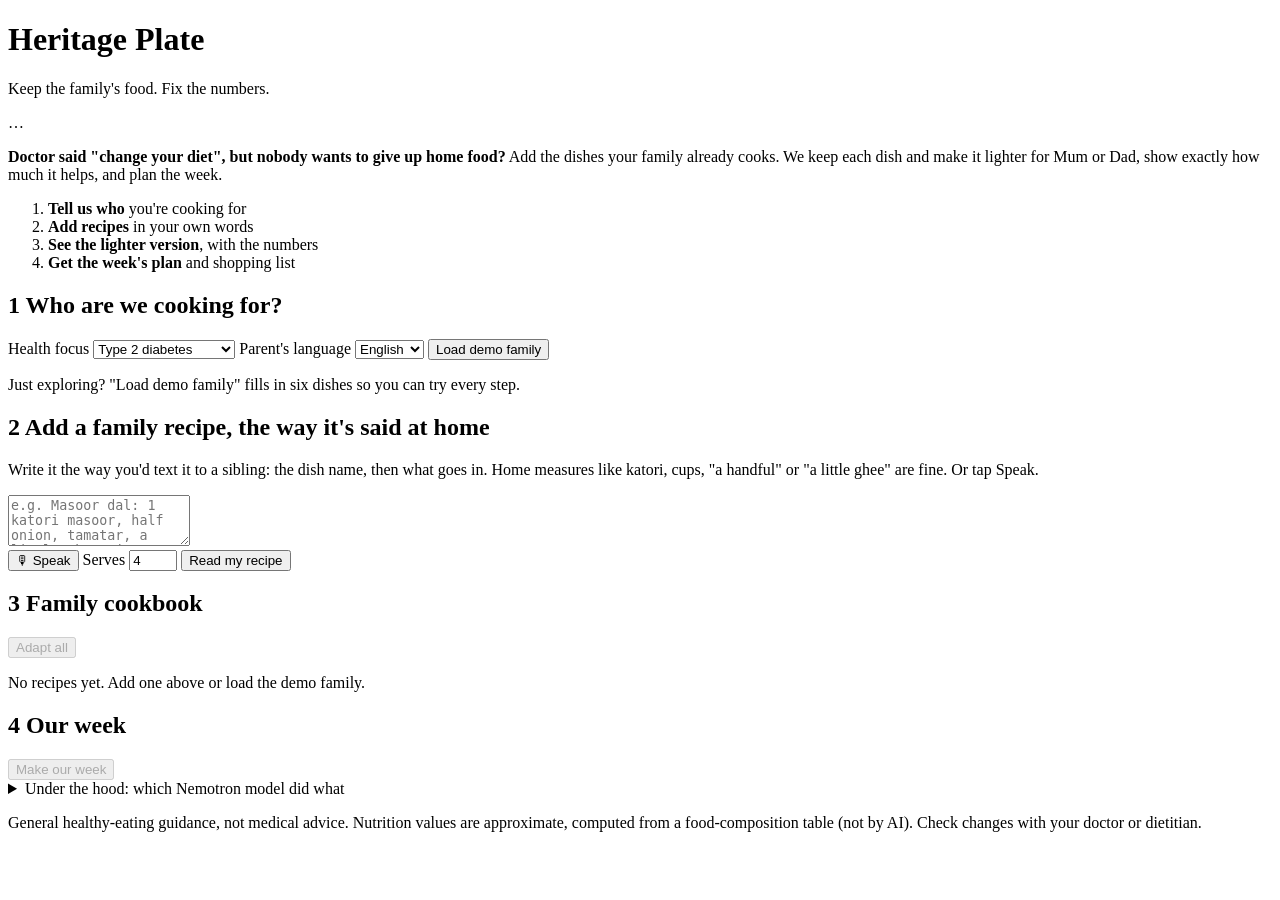
==== heritage-plate/static/index.html @ cf6f2b88 "Add Heritage Plate prototype and record final idea decision FastAPI + plain JS app: Nemotron Nano re" ====
<!doctype html>
<html lang="en">
<head>
  <meta charset="utf-8">
  <meta name="viewport" content="width=device-width, initial-scale=1">
  <title>Heritage Plate</title>
  <link rel="stylesheet" href="/static/styles.css">
</head>
<body>
  <header class="top">
    <div class="wrap top-inner">
      <div>
        <h1>Heritage Plate</h1>
        <p class="tagline">Keep the family's food. Fix the numbers.</p>
      </div>
      <span id="mode" class="badge">…</span>
    </div>
  </header>

  <main class="wrap">
    <section class="intro" aria-label="How it works">
      <p><b>Doctor said "change your diet", but nobody wants to give up home food?</b>
        Add the dishes your family already cooks. We keep each dish and make it lighter for Mum or Dad,
        show exactly how much it helps, and plan the week.</p>
      <ol class="how">
        <li><b>Tell us who</b> you're cooking for</li>
        <li><b>Add recipes</b> in your own words</li>
        <li><b>See the lighter version</b>, with the numbers</li>
        <li><b>Get the week's plan</b> and shopping list</li>
      </ol>
    </section>

    <section class="card" aria-labelledby="s1">
      <h2 id="s1"><span class="step">1</span> Who are we cooking for?</h2>
      <div class="row">
        <label>Health focus
          <select id="condition">
            <option value="diabetes">Type 2 diabetes</option>
            <option value="bp">High blood pressure</option>
            <option value="cholesterol">High cholesterol</option>
          </select>
        </label>
        <label>Parent's language
          <select id="language">
            <option>English</option><option>Punjabi</option><option>Hindi</option>
            <option>Gujarati</option><option>Urdu</option><option>Tamil</option><option>Bengali</option>
          </select>
        </label>
        <button id="loadDemo" class="ghost">Load demo family</button>
      </div>
      <p class="hint">Just exploring? "Load demo family" fills in six dishes so you can try every step.</p>
    </section>

    <section class="card" aria-labelledby="s2">
      <h2 id="s2"><span class="step">2</span> Add a family recipe, the way it's said at home</h2>
      <p class="hint">Write it the way you'd text it to a sibling: the dish name, then what goes in.
        Home measures like katori, cups, "a handful" or "a little ghee" are fine. Or tap Speak.</p>
      <textarea id="recipeText" rows="3" placeholder="e.g. Masoor dal: 1 katori masoor, half onion, tamatar, a little ghee, jeera"></textarea>
      <div class="row">
        <button id="mic" class="ghost" type="button" title="Speak the recipe">🎙 Speak</button>
        <label class="small">Serves <input id="servings" type="number" min="1" max="20" value="4"></label>
        <button id="parse">Read my recipe</button>
      </div>
      <p id="parseMsg" class="msg" role="status"></p>
    </section>

    <section aria-labelledby="s3">
      <div class="section-head">
        <h2 id="s3"><span class="step">3</span> Family cookbook</h2>
        <button id="adaptAll" class="ghost" disabled>Adapt all</button>
      </div>
      <p id="focusHint" class="hint"></p>
      <div id="cookbook" class="grid"><p class="empty">No recipes yet. Add one above or load the demo family.</p></div>
    </section>

    <section aria-labelledby="s4">
      <div class="section-head">
        <h2 id="s4"><span class="step">4</span> Our week</h2>
        <button id="plan" disabled>Make our week</button>
      </div>
      <div id="planOut"></div>
    </section>

    <details class="card trace">
      <summary>Under the hood: which Nemotron model did what</summary>
      <ol id="trace"></ol>
    </details>

    <p class="disclaimer">General healthy-eating guidance, not medical advice. Nutrition values are approximate,
      computed from a food-composition table (not by AI). Check changes with your doctor or dietitian.</p>
  </main>

  <script src="/static/app.js"></script>
</body>
</html>
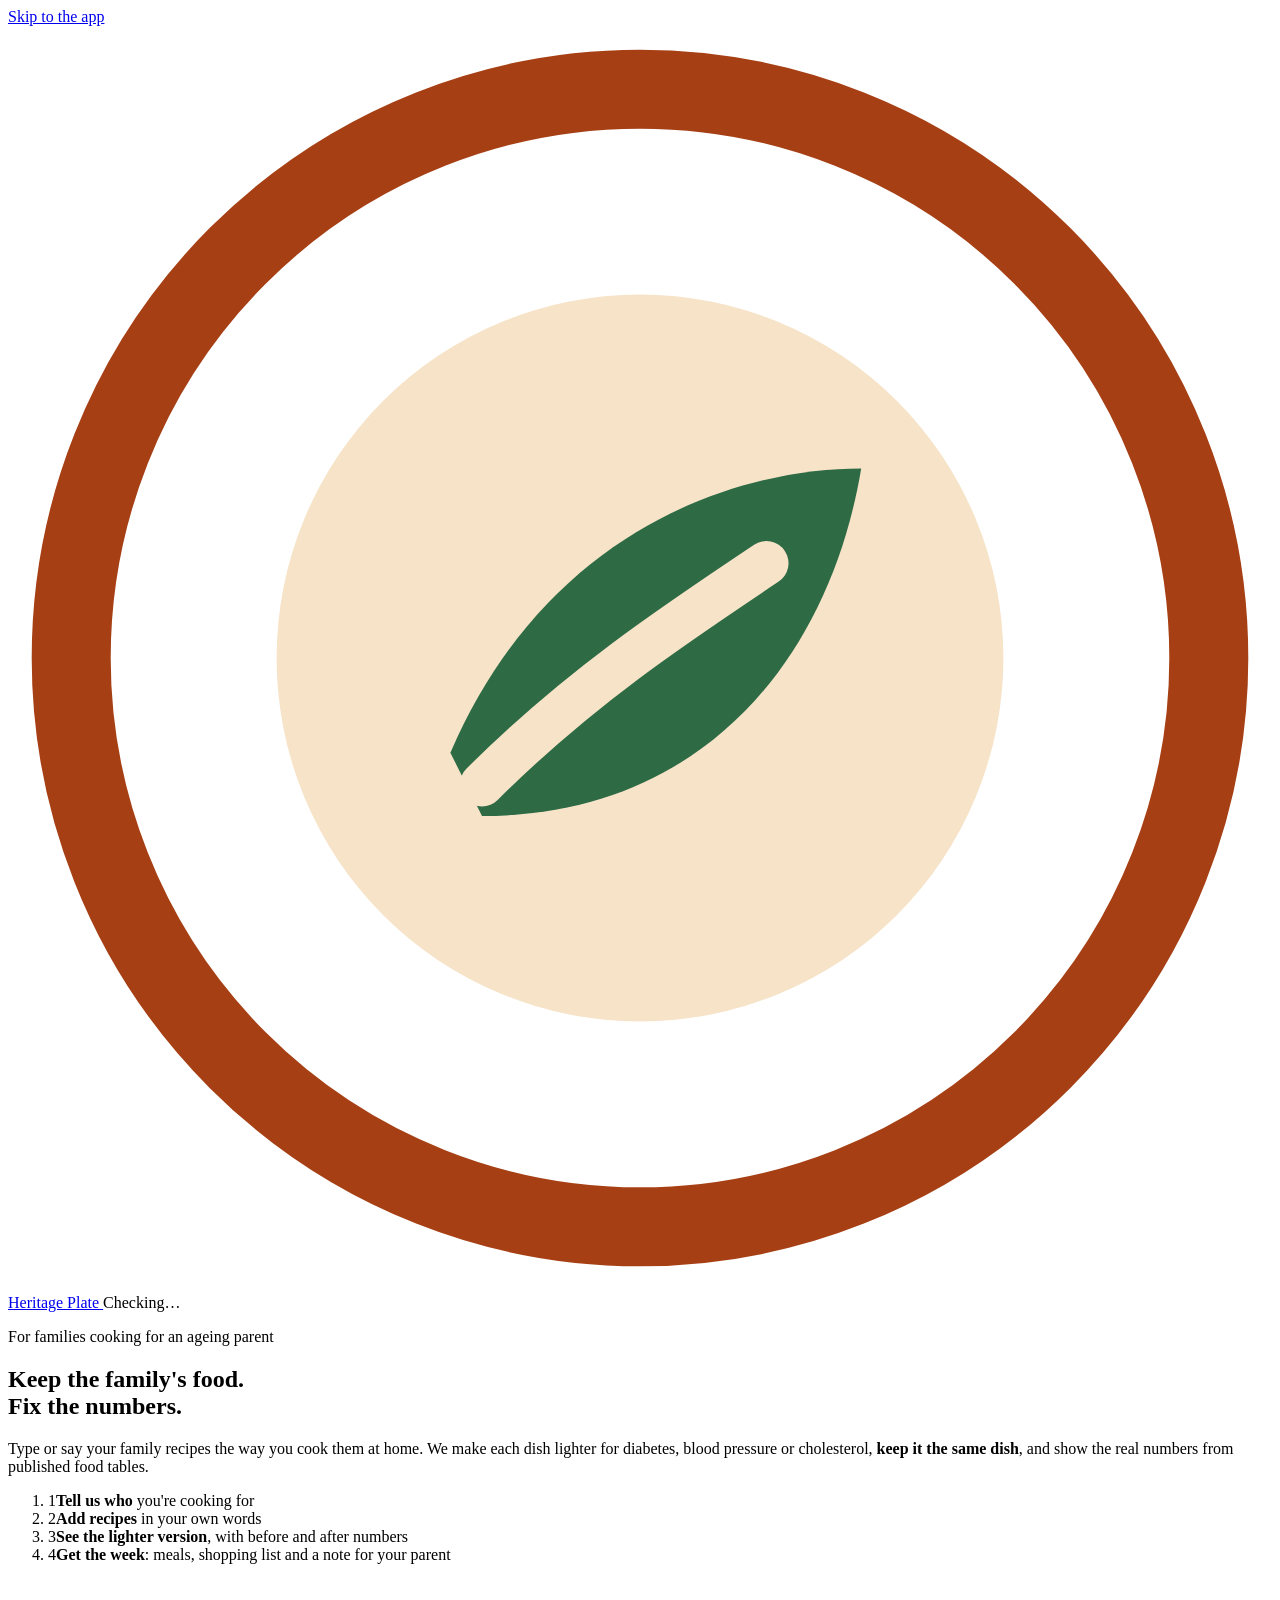
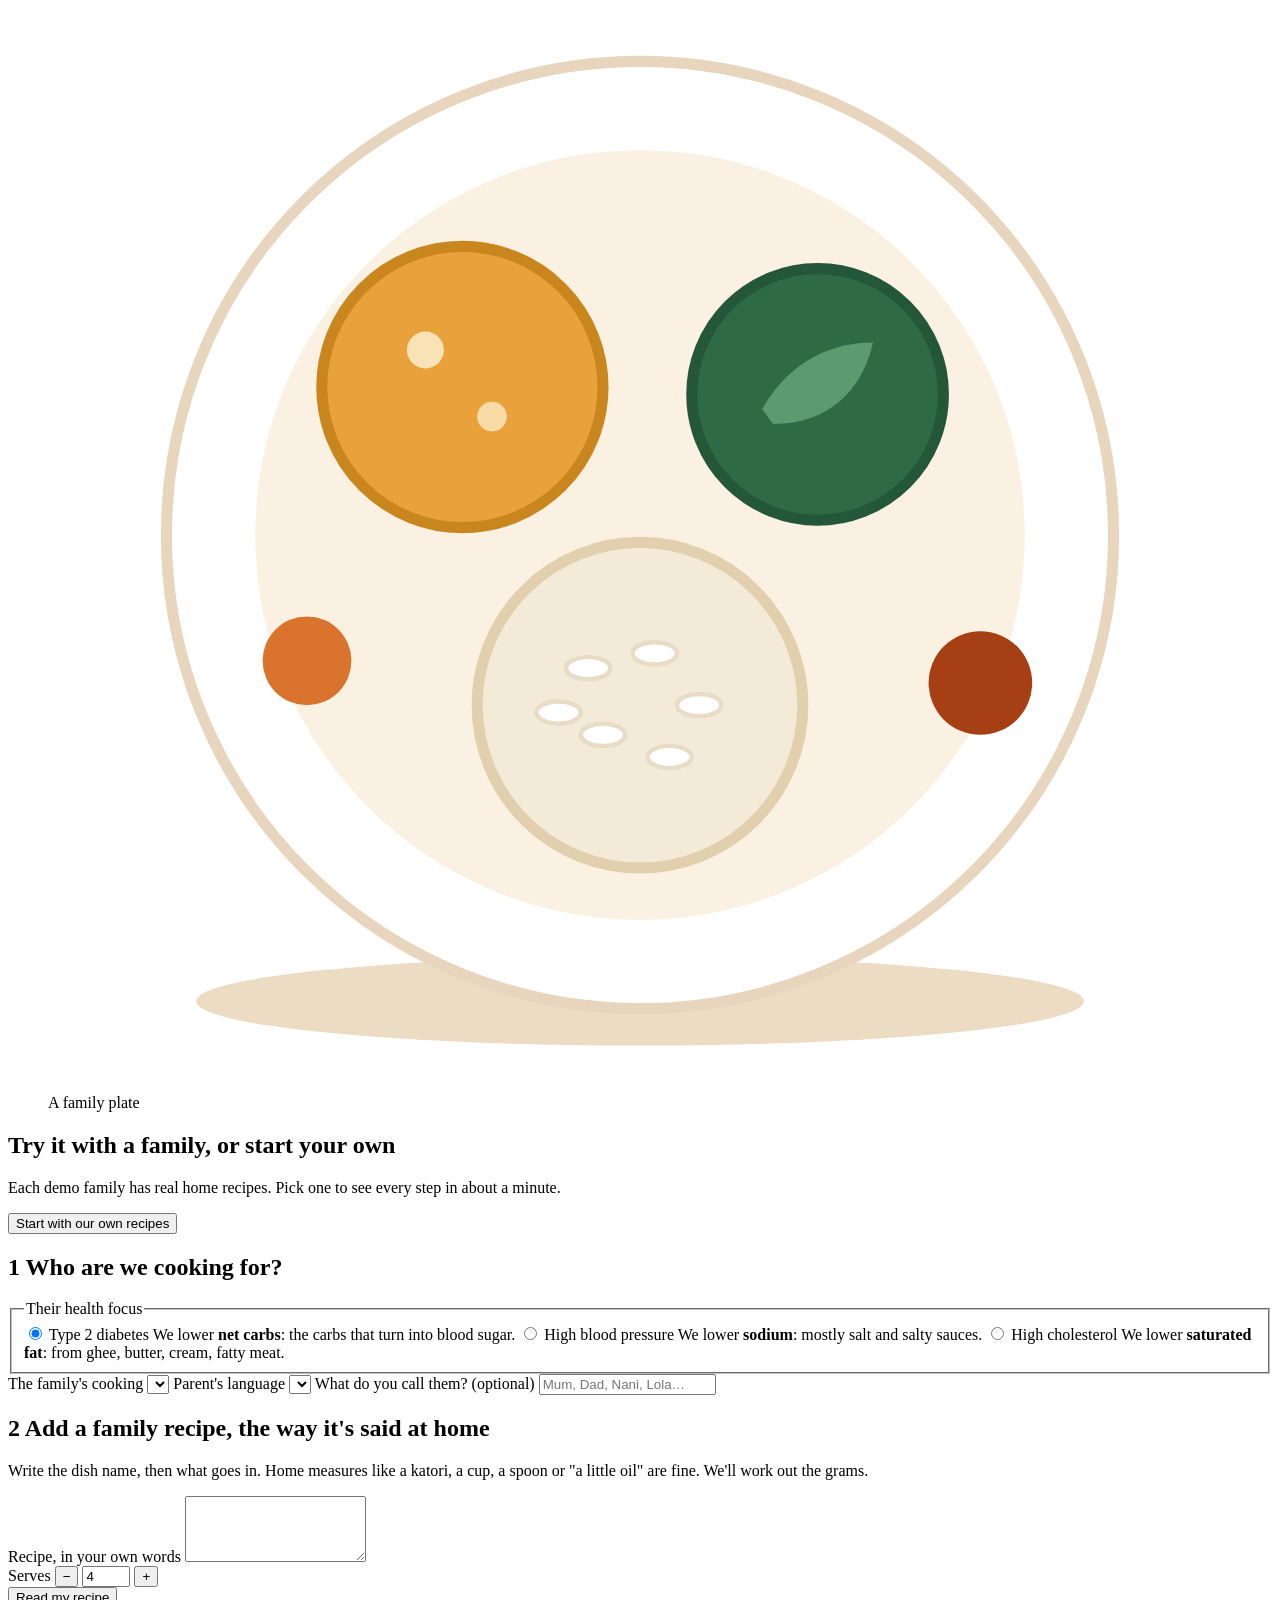
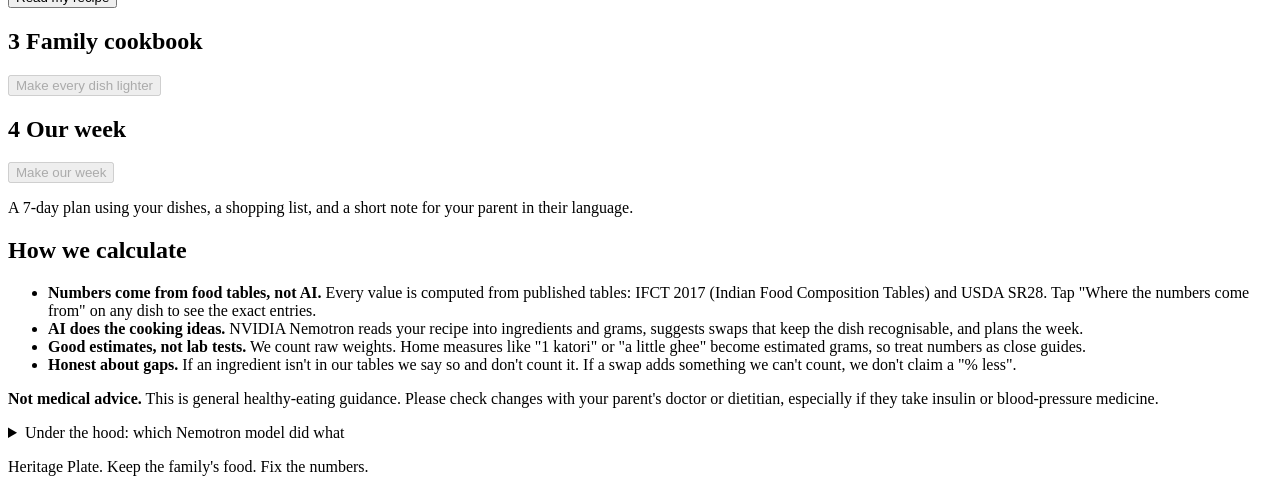
==== commit 815f918d: "Redesign Heritage Plate front end; fix besan matching; README - frontend-ux agent: warm redesign wit" ====
--- a/heritage-plate/static/index.html
+++ b/heritage-plate/static/index.html
@@ -3,93 +3,210 @@
 <head>
   <meta charset="utf-8">
   <meta name="viewport" content="width=device-width, initial-scale=1">
-  <title>Heritage Plate</title>
+  <meta name="description" content="Keep the family's food. Fix the numbers. Heritage Plate adapts your family recipes for diabetes, blood pressure or cholesterol.">
+  <meta name="theme-color" content="#fbf6ee">
+  <title>Heritage Plate: keep the family's food, fix the numbers</title>
+  <link rel="icon" href="/static/favicon.svg" type="image/svg+xml">
   <link rel="stylesheet" href="/static/styles.css">
 </head>
 <body>
+  <a class="skip" href="#start">Skip to the app</a>
+
   <header class="top">
     <div class="wrap top-inner">
-      <div>
-        <h1>Heritage Plate</h1>
-        <p class="tagline">Keep the family's food. Fix the numbers.</p>
-      </div>
-      <span id="mode" class="badge">…</span>
+      <a class="brand" href="#" aria-label="Heritage Plate, home">
+        <svg class="brand-mark" viewBox="0 0 40 40" aria-hidden="true" focusable="false">
+          <circle cx="20" cy="20" r="18" fill="#fff" stroke="#a63f14" stroke-width="2.5"/>
+          <circle cx="20" cy="20" r="11.5" fill="#f6e3c8"/>
+          <path d="M14 23c3-7 9-9 13-9-1 6-5 11-12 11" fill="#2e6b45"/>
+          <path d="M15 24c3-3 6-5 9-7" stroke="#f6e3c8" stroke-width="1.4" fill="none" stroke-linecap="round"/>
+        </svg>
+        <span>Heritage Plate</span>
+      </a>
+      <span id="mode" class="badge" role="status">Checking…</span>
     </div>
   </header>
 
-  <main class="wrap">
-    <section class="intro" aria-label="How it works">
-      <p><b>Doctor said "change your diet", but nobody wants to give up home food?</b>
-        Add the dishes your family already cooks. We keep each dish and make it lighter for Mum or Dad,
-        show exactly how much it helps, and plan the week.</p>
-      <ol class="how">
-        <li><b>Tell us who</b> you're cooking for</li>
-        <li><b>Add recipes</b> in your own words</li>
-        <li><b>See the lighter version</b>, with the numbers</li>
-        <li><b>Get the week's plan</b> and shopping list</li>
-      </ol>
+  <main id="main">
+    <!-- Hero -->
+    <section class="hero" aria-labelledby="heroTitle">
+      <div class="wrap hero-inner">
+        <div class="hero-copy">
+          <p class="eyebrow">For families cooking for an ageing parent</p>
+          <h1 id="heroTitle">Keep the family's food.<br><span class="accent">Fix the numbers.</span></h1>
+          <p class="lede">Type or say your family recipes the way you cook them at home. We make each dish
+            lighter for diabetes, blood pressure or cholesterol, <b>keep it the same dish</b>, and show the
+            real numbers from published food tables.</p>
+          <ol class="how" aria-label="How it works">
+            <li><span class="how-n" aria-hidden="true">1</span><span><b>Tell us who</b> you're cooking for</span></li>
+            <li><span class="how-n" aria-hidden="true">2</span><span><b>Add recipes</b> in your own words</span></li>
+            <li><span class="how-n" aria-hidden="true">3</span><span><b>See the lighter version</b>, with before and after numbers</span></li>
+            <li><span class="how-n" aria-hidden="true">4</span><span><b>Get the week</b>: meals, shopping list and a note for your parent</span></li>
+          </ol>
+        </div>
+        <figure class="hero-art" aria-hidden="true">
+          <svg viewBox="0 0 320 300" focusable="false">
+            <ellipse cx="160" cy="276" rx="120" ry="12" fill="#ecdcc4"/>
+            <circle cx="160" cy="150" r="128" fill="#fff" stroke="#e7d6bd" stroke-width="3"/>
+            <circle cx="160" cy="150" r="104" fill="#fbf1e2"/>
+            <circle cx="112" cy="110" r="38" fill="#e9a23b"/>
+            <circle cx="112" cy="110" r="38" fill="none" stroke="#c9861f" stroke-width="3"/>
+            <circle cx="102" cy="100" r="5" fill="#fff3d6" opacity=".8"/>
+            <circle cx="120" cy="118" r="4" fill="#fff3d6" opacity=".7"/>
+            <circle cx="208" cy="112" r="34" fill="#2e6b45"/>
+            <circle cx="208" cy="112" r="34" fill="none" stroke="#24563a" stroke-width="3"/>
+            <path d="M193 116c8-14 20-18 30-18-3 13-12 22-27 22" fill="#5c9a6f"/>
+            <circle cx="160" cy="196" r="44" fill="#f4ead8" stroke="#e2cfae" stroke-width="3"/>
+            <g fill="#fff" stroke="#e8dcc6" stroke-width="1.2">
+              <ellipse cx="146" cy="186" rx="6" ry="3"/><ellipse cx="164" cy="182" rx="6" ry="3"/>
+              <ellipse cx="176" cy="196" rx="6" ry="3"/><ellipse cx="150" cy="204" rx="6" ry="3"/>
+              <ellipse cx="168" cy="210" rx="6" ry="3"/><ellipse cx="138" cy="198" rx="6" ry="3"/>
+            </g>
+            <circle cx="252" cy="190" r="14" fill="#a63f14"/>
+            <circle cx="70" cy="184" r="12" fill="#d9732e"/>
+          </svg>
+          <figcaption class="sr-only">A family plate</figcaption>
+        </figure>
+      </div>
     </section>
 
-    <section class="card" aria-labelledby="s1">
-      <h2 id="s1"><span class="step">1</span> Who are we cooking for?</h2>
-      <div class="row">
-        <label>Health focus
-          <select id="condition">
-            <option value="diabetes">Type 2 diabetes</option>
-            <option value="bp">High blood pressure</option>
-            <option value="cholesterol">High cholesterol</option>
-          </select>
-        </label>
-        <label>Parent's language
-          <select id="language">
-            <option>English</option><option>Punjabi</option><option>Hindi</option>
-            <option>Gujarati</option><option>Urdu</option><option>Tamil</option><option>Bengali</option>
-          </select>
-        </label>
-        <button id="loadDemo" class="ghost">Load demo family</button>
+    <!-- Pick a family -->
+    <section id="start" class="wrap start" aria-labelledby="startTitle" tabindex="-1">
+      <h2 id="startTitle" class="section-title">Try it with a family, or start your own</h2>
+      <p class="hint">Each demo family has real home recipes. Pick one to see every step in about a minute.</p>
+      <div id="families" class="families" aria-live="polite">
+        <div class="family skeleton" aria-hidden="true"></div>
+        <div class="family skeleton" aria-hidden="true"></div>
+        <div class="family skeleton" aria-hidden="true"></div>
+        <div class="family skeleton" aria-hidden="true"></div>
       </div>
-      <p class="hint">Just exploring? "Load demo family" fills in six dishes so you can try every step.</p>
+      <button id="startOwn" class="btn btn-quiet start-own" type="button">Start with our own recipes</button>
     </section>
 
-    <section class="card" aria-labelledby="s2">
-      <h2 id="s2"><span class="step">2</span> Add a family recipe, the way it's said at home</h2>
-      <p class="hint">Write it the way you'd text it to a sibling: the dish name, then what goes in.
-        Home measures like katori, cups, "a handful" or "a little ghee" are fine. Or tap Speak.</p>
-      <textarea id="recipeText" rows="3" placeholder="e.g. Masoor dal: 1 katori masoor, half onion, tamatar, a little ghee, jeera"></textarea>
-      <div class="row">
-        <button id="mic" class="ghost" type="button" title="Speak the recipe">🎙 Speak</button>
-        <label class="small">Serves <input id="servings" type="number" min="1" max="20" value="4"></label>
-        <button id="parse">Read my recipe</button>
-      </div>
-      <p id="parseMsg" class="msg" role="status"></p>
-    </section>
-
-    <section aria-labelledby="s3">
-      <div class="section-head">
-        <h2 id="s3"><span class="step">3</span> Family cookbook</h2>
-        <button id="adaptAll" class="ghost" disabled>Adapt all</button>
-      </div>
-      <p id="focusHint" class="hint"></p>
-      <div id="cookbook" class="grid"><p class="empty">No recipes yet. Add one above or load the demo family.</p></div>
-    </section>
-
-    <section aria-labelledby="s4">
-      <div class="section-head">
-        <h2 id="s4"><span class="step">4</span> Our week</h2>
-        <button id="plan" disabled>Make our week</button>
-      </div>
-      <div id="planOut"></div>
-    </section>
-
-    <details class="card trace">
-      <summary>Under the hood: which Nemotron model did what</summary>
-      <ol id="trace"></ol>
-    </details>
-
-    <p class="disclaimer">General healthy-eating guidance, not medical advice. Nutrition values are approximate,
-      computed from a food-composition table (not by AI). Check changes with your doctor or dietitian.</p>
+    <div class="wrap flow">
+      <!-- Step 1 -->
+      <section class="panel" aria-labelledby="s1">
+        <h2 id="s1" class="step-title" tabindex="-1"><span class="step" aria-hidden="true">1</span> Who are we cooking for?</h2>
+        <fieldset class="conditions">
+          <legend>Their health focus</legend>
+          <label class="cond">
+            <input type="radio" name="condition" value="diabetes" checked>
+            <span class="cond-body">
+              <span class="cond-name">Type 2 diabetes</span>
+              <span class="cond-desc">We lower <b>net carbs</b>: the carbs that turn into blood sugar.</span>
+            </span>
+          </label>
+          <label class="cond">
+            <input type="radio" name="condition" value="bp">
+            <span class="cond-body">
+              <span class="cond-name">High blood pressure</span>
+              <span class="cond-desc">We lower <b>sodium</b>: mostly salt and salty sauces.</span>
+            </span>
+          </label>
+          <label class="cond">
+            <input type="radio" name="condition" value="cholesterol">
+            <span class="cond-body">
+              <span class="cond-name">High cholesterol</span>
+              <span class="cond-desc">We lower <b>saturated fat</b>: from ghee, butter, cream, fatty meat.</span>
+            </span>
+          </label>
+        </fieldset>
+        <div class="fields">
+          <label class="field">
+            <span class="field-label">The family's cooking</span>
+            <select id="cuisine"></select>
+          </label>
+          <label class="field">
+            <span class="field-label">Parent's language</span>
+            <select id="language"></select>
+          </label>
+          <label class="field">
+            <span class="field-label">What do you call them? <span class="opt">(optional)</span></span>
+            <input id="parentName" type="text" maxlength="20" autocomplete="off" placeholder="Mum, Dad, Nani, Lola…">
+          </label>
+        </div>
+      </section>
+
+      <!-- Step 2 -->
+      <section class="panel" aria-labelledby="s2">
+        <h2 id="s2" class="step-title" tabindex="-1"><span class="step" aria-hidden="true">2</span> Add a family recipe, the way it's said at home</h2>
+        <p class="hint">Write the dish name, then what goes in. Home measures like a katori, a cup, a spoon or
+          "a little oil" are fine. We'll work out the grams.</p>
+        <label class="sr-only" for="recipeText">Recipe, in your own words</label>
+        <textarea id="recipeText" rows="4" maxlength="2000"></textarea>
+        <div class="add-row">
+          <button id="mic" class="btn btn-quiet mic" type="button" aria-pressed="false" hidden>
+            <svg viewBox="0 0 24 24" aria-hidden="true" focusable="false"><path d="M12 15a3 3 0 0 0 3-3V6a3 3 0 0 0-6 0v6a3 3 0 0 0 3 3Zm5-3a5 5 0 0 1-10 0H5a7 7 0 0 0 6 6.9V21h2v-2.1a7 7 0 0 0 6-6.9h-2Z" fill="currentColor"/></svg>
+            <span class="mic-label">Speak it</span>
+          </button>
+          <div class="stepper" role="group" aria-labelledby="servesLabel">
+            <span id="servesLabel" class="stepper-label">Serves</span>
+            <button type="button" class="stepper-btn" data-step="-1" aria-label="One fewer serving">−</button>
+            <input id="servings" type="number" min="1" max="20" value="4" inputmode="numeric" aria-labelledby="servesLabel">
+            <button type="button" class="stepper-btn" data-step="1" aria-label="One more serving">+</button>
+          </div>
+          <button id="parse" class="btn btn-primary" type="button">Read my recipe</button>
+        </div>
+        <p id="micHint" class="hint small" hidden></p>
+        <p id="parseMsg" class="msg" role="status" aria-live="polite"></p>
+      </section>
+
+      <!-- Step 3 -->
+      <section class="cookbook-section" aria-labelledby="s3">
+        <div class="section-head">
+          <h2 id="s3" class="step-title" tabindex="-1"><span class="step" aria-hidden="true">3</span> <span id="cookbookTitle">Family cookbook</span></h2>
+          <button id="adaptAll" class="btn btn-primary" type="button" disabled>Make every dish lighter</button>
+        </div>
+        <p id="focusHint" class="hint"></p>
+        <p id="adaptProgress" class="progress-line" role="status" aria-live="polite" hidden></p>
+        <div id="summary" aria-live="polite"></div>
+        <div id="cookbook" class="grid"></div>
+      </section>
+
+      <!-- Step 4 -->
+      <section class="week-section" aria-labelledby="s4">
+        <div class="section-head">
+          <h2 id="s4" class="step-title" tabindex="-1"><span class="step" aria-hidden="true">4</span> Our week</h2>
+          <button id="plan" class="btn btn-primary" type="button" disabled>Make our week</button>
+        </div>
+        <p class="hint" id="planHint">A 7-day plan using your dishes, a shopping list, and a short note for your parent in their language.</p>
+        <div id="planOut" aria-live="polite"></div>
+      </section>
+
+      <!-- Explainers -->
+      <section class="explain" aria-labelledby="howCalc">
+        <h2 id="howCalc" class="section-title">How we calculate</h2>
+        <ul class="explain-grid">
+          <li><b>Numbers come from food tables, not AI.</b> Every value is computed from published tables:
+            IFCT 2017 (Indian Food Composition Tables) and USDA SR28. Tap "Where the numbers come from" on any dish to see the exact entries.</li>
+          <li><b>AI does the cooking ideas.</b> NVIDIA Nemotron reads your recipe into ingredients and grams,
+            suggests swaps that keep the dish recognisable, and plans the week.</li>
+          <li><b>Good estimates, not lab tests.</b> We count raw weights. Home measures like "1 katori" or "a little ghee"
+            become estimated grams, so treat numbers as close guides.</li>
+          <li><b>Honest about gaps.</b> If an ingredient isn't in our tables we say so and don't count it.
+            If a swap adds something we can't count, we don't claim a "% less".</li>
+        </ul>
+        <p class="disclaimer"><b>Not medical advice.</b> This is general healthy-eating guidance. Please check changes
+          with your parent's doctor or dietitian, especially if they take insulin or blood-pressure medicine.</p>
+      </section>
+
+      <details class="panel hood" id="hood">
+        <summary><span>Under the hood: which Nemotron model did what</span></summary>
+        <div class="tiers" id="tiers"></div>
+        <h3 class="hood-sub">This session</h3>
+        <ol id="trace" class="trace"><li class="muted">Nothing yet. Read, adapt or plan a recipe and each AI step appears here.</li></ol>
+      </details>
+    </div>
   </main>
 
+  <footer class="foot">
+    <div class="wrap">
+      <p>Heritage Plate. Keep the family's food. Fix the numbers.</p>
+    </div>
+  </footer>
+
+  <div id="announce" class="sr-only" aria-live="polite"></div>
+  <div id="toast" class="toast" role="status" aria-live="polite" hidden></div>
   <script src="/static/app.js"></script>
 </body>
 </html>
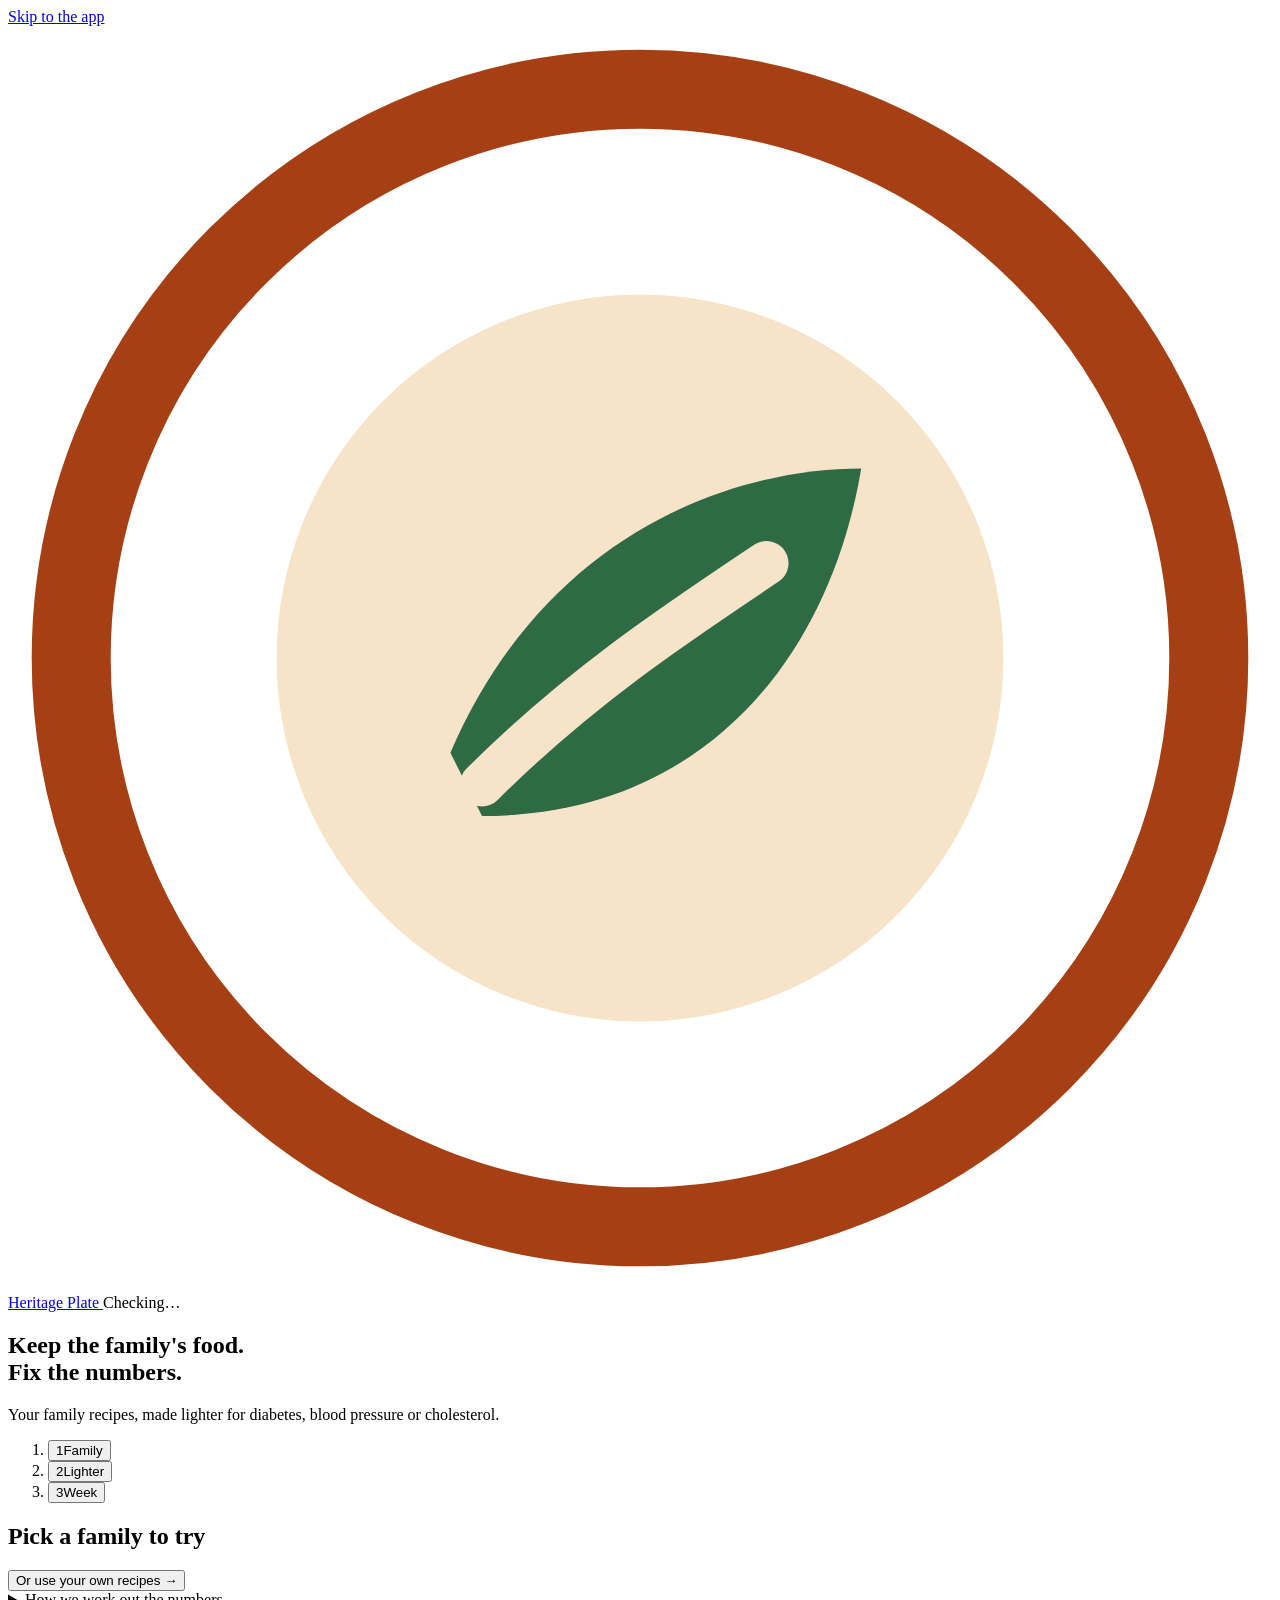
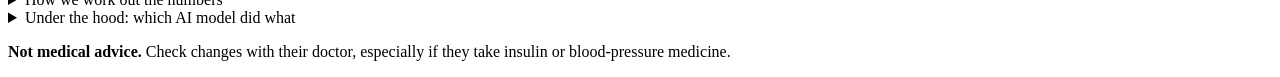
==== commit 108687a1: "Declutter Heritage Plate UI into a calm 3-step flow frontend-ux agent: Family -> Lighter -> Week ste" ====
--- a/heritage-plate/static/index.html
+++ b/heritage-plate/static/index.html
@@ -3,7 +3,7 @@
 <head>
   <meta charset="utf-8">
   <meta name="viewport" content="width=device-width, initial-scale=1">
-  <meta name="description" content="Keep the family's food. Fix the numbers. Heritage Plate adapts your family recipes for diabetes, blood pressure or cholesterol.">
+  <meta name="description" content="Keep the family's food. Fix the numbers. Heritage Plate makes your family recipes lighter for diabetes, blood pressure or cholesterol.">
   <meta name="theme-color" content="#fbf6ee">
   <title>Heritage Plate: keep the family's food, fix the numbers</title>
   <link rel="icon" href="/static/favicon.svg" type="image/svg+xml">
@@ -28,180 +28,125 @@
   </header>
 
   <main id="main">
-    <!-- Hero -->
     <section class="hero" aria-labelledby="heroTitle">
-      <div class="wrap hero-inner">
-        <div class="hero-copy">
-          <p class="eyebrow">For families cooking for an ageing parent</p>
-          <h1 id="heroTitle">Keep the family's food.<br><span class="accent">Fix the numbers.</span></h1>
-          <p class="lede">Type or say your family recipes the way you cook them at home. We make each dish
-            lighter for diabetes, blood pressure or cholesterol, <b>keep it the same dish</b>, and show the
-            real numbers from published food tables.</p>
-          <ol class="how" aria-label="How it works">
-            <li><span class="how-n" aria-hidden="true">1</span><span><b>Tell us who</b> you're cooking for</span></li>
-            <li><span class="how-n" aria-hidden="true">2</span><span><b>Add recipes</b> in your own words</span></li>
-            <li><span class="how-n" aria-hidden="true">3</span><span><b>See the lighter version</b>, with before and after numbers</span></li>
-            <li><span class="how-n" aria-hidden="true">4</span><span><b>Get the week</b>: meals, shopping list and a note for your parent</span></li>
-          </ol>
-        </div>
-        <figure class="hero-art" aria-hidden="true">
-          <svg viewBox="0 0 320 300" focusable="false">
-            <ellipse cx="160" cy="276" rx="120" ry="12" fill="#ecdcc4"/>
-            <circle cx="160" cy="150" r="128" fill="#fff" stroke="#e7d6bd" stroke-width="3"/>
-            <circle cx="160" cy="150" r="104" fill="#fbf1e2"/>
-            <circle cx="112" cy="110" r="38" fill="#e9a23b"/>
-            <circle cx="112" cy="110" r="38" fill="none" stroke="#c9861f" stroke-width="3"/>
-            <circle cx="102" cy="100" r="5" fill="#fff3d6" opacity=".8"/>
-            <circle cx="120" cy="118" r="4" fill="#fff3d6" opacity=".7"/>
-            <circle cx="208" cy="112" r="34" fill="#2e6b45"/>
-            <circle cx="208" cy="112" r="34" fill="none" stroke="#24563a" stroke-width="3"/>
-            <path d="M193 116c8-14 20-18 30-18-3 13-12 22-27 22" fill="#5c9a6f"/>
-            <circle cx="160" cy="196" r="44" fill="#f4ead8" stroke="#e2cfae" stroke-width="3"/>
-            <g fill="#fff" stroke="#e8dcc6" stroke-width="1.2">
-              <ellipse cx="146" cy="186" rx="6" ry="3"/><ellipse cx="164" cy="182" rx="6" ry="3"/>
-              <ellipse cx="176" cy="196" rx="6" ry="3"/><ellipse cx="150" cy="204" rx="6" ry="3"/>
-              <ellipse cx="168" cy="210" rx="6" ry="3"/><ellipse cx="138" cy="198" rx="6" ry="3"/>
-            </g>
-            <circle cx="252" cy="190" r="14" fill="#a63f14"/>
-            <circle cx="70" cy="184" r="12" fill="#d9732e"/>
-          </svg>
-          <figcaption class="sr-only">A family plate</figcaption>
-        </figure>
+      <div class="wrap">
+        <h1 id="heroTitle">Keep the family's food.<br><span class="accent">Fix the numbers.</span></h1>
+        <p class="lede">Your family recipes, made lighter for diabetes, blood pressure or cholesterol.</p>
       </div>
     </section>
 
-    <!-- Pick a family -->
-    <section id="start" class="wrap start" aria-labelledby="startTitle" tabindex="-1">
-      <h2 id="startTitle" class="section-title">Try it with a family, or start your own</h2>
-      <p class="hint">Each demo family has real home recipes. Pick one to see every step in about a minute.</p>
-      <div id="families" class="families" aria-live="polite">
-        <div class="family skeleton" aria-hidden="true"></div>
-        <div class="family skeleton" aria-hidden="true"></div>
-        <div class="family skeleton" aria-hidden="true"></div>
-        <div class="family skeleton" aria-hidden="true"></div>
-      </div>
-      <button id="startOwn" class="btn btn-quiet start-own" type="button">Start with our own recipes</button>
-    </section>
+    <nav class="wrap steps" aria-label="Your progress">
+      <ol>
+        <li><button type="button" class="step-pill" data-goto="1"><span class="step-n" aria-hidden="true">1</span><span>Family</span></button></li>
+        <li><button type="button" class="step-pill" data-goto="2"><span class="step-n" aria-hidden="true">2</span><span>Lighter</span></button></li>
+        <li><button type="button" class="step-pill" data-goto="3"><span class="step-n" aria-hidden="true">3</span><span>Week</span></button></li>
+      </ol>
+    </nav>
 
     <div class="wrap flow">
-      <!-- Step 1 -->
-      <section class="panel" aria-labelledby="s1">
-        <h2 id="s1" class="step-title" tabindex="-1"><span class="step" aria-hidden="true">1</span> Who are we cooking for?</h2>
-        <fieldset class="conditions">
-          <legend>Their health focus</legend>
-          <label class="cond">
-            <input type="radio" name="condition" value="diabetes" checked>
-            <span class="cond-body">
-              <span class="cond-name">Type 2 diabetes</span>
-              <span class="cond-desc">We lower <b>net carbs</b>: the carbs that turn into blood sugar.</span>
-            </span>
-          </label>
-          <label class="cond">
-            <input type="radio" name="condition" value="bp">
-            <span class="cond-body">
-              <span class="cond-name">High blood pressure</span>
-              <span class="cond-desc">We lower <b>sodium</b>: mostly salt and salty sauces.</span>
-            </span>
-          </label>
-          <label class="cond">
-            <input type="radio" name="condition" value="cholesterol">
-            <span class="cond-body">
-              <span class="cond-name">High cholesterol</span>
-              <span class="cond-desc">We lower <b>saturated fat</b>: from ghee, butter, cream, fatty meat.</span>
-            </span>
-          </label>
-        </fieldset>
-        <div class="fields">
-          <label class="field">
-            <span class="field-label">The family's cooking</span>
-            <select id="cuisine"></select>
-          </label>
-          <label class="field">
-            <span class="field-label">Parent's language</span>
-            <select id="language"></select>
-          </label>
-          <label class="field">
-            <span class="field-label">What do you call them? <span class="opt">(optional)</span></span>
-            <input id="parentName" type="text" maxlength="20" autocomplete="off" placeholder="Mum, Dad, Nani, Lola…">
-          </label>
+      <!-- Step 1: pick a family -->
+      <section id="start" class="step-sec" aria-labelledby="s1" tabindex="-1">
+        <h2 id="s1" class="sec-title" tabindex="-1">Pick a family to try</h2>
+        <div id="families" class="families">
+          <div class="family skeleton" aria-hidden="true"></div>
+          <div class="family skeleton" aria-hidden="true"></div>
+          <div class="family skeleton" aria-hidden="true"></div>
+          <div class="family skeleton" aria-hidden="true"></div>
         </div>
+        <button id="startOwn" class="btn-link start-own" type="button" aria-pressed="false">Or use your own recipes <span aria-hidden="true">→</span></button>
       </section>
 
-      <!-- Step 2 -->
-      <section class="panel" aria-labelledby="s2">
-        <h2 id="s2" class="step-title" tabindex="-1"><span class="step" aria-hidden="true">2</span> Add a family recipe, the way it's said at home</h2>
-        <p class="hint">Write the dish name, then what goes in. Home measures like a katori, a cup, a spoon or
-          "a little oil" are fine. We'll work out the grams.</p>
-        <label class="sr-only" for="recipeText">Recipe, in your own words</label>
-        <textarea id="recipeText" rows="4" maxlength="2000"></textarea>
-        <div class="add-row">
-          <button id="mic" class="btn btn-quiet mic" type="button" aria-pressed="false" hidden>
-            <svg viewBox="0 0 24 24" aria-hidden="true" focusable="false"><path d="M12 15a3 3 0 0 0 3-3V6a3 3 0 0 0-6 0v6a3 3 0 0 0 3 3Zm5-3a5 5 0 0 1-10 0H5a7 7 0 0 0 6 6.9V21h2v-2.1a7 7 0 0 0 6-6.9h-2Z" fill="currentColor"/></svg>
-            <span class="mic-label">Speak it</span>
-          </button>
-          <div class="stepper" role="group" aria-labelledby="servesLabel">
-            <span id="servesLabel" class="stepper-label">Serves</span>
-            <button type="button" class="stepper-btn" data-step="-1" aria-label="One fewer serving">−</button>
-            <input id="servings" type="number" min="1" max="20" value="4" inputmode="numeric" aria-labelledby="servesLabel">
-            <button type="button" class="stepper-btn" data-step="1" aria-label="One more serving">+</button>
+      <!-- Step 2: make the dishes lighter -->
+      <section id="stepDishes" class="step-sec reveal" aria-labelledby="s2" hidden>
+        <h2 id="s2" class="sec-title" tabindex="-1">Make the dishes lighter</h2>
+
+        <fieldset class="seg">
+          <legend class="sr-only">Health focus</legend>
+          <label><input type="radio" name="condition" value="diabetes" checked><span>Diabetes</span></label>
+          <label><input type="radio" name="condition" value="bp"><span>Blood pressure</span></label>
+          <label><input type="radio" name="condition" value="cholesterol"><span>Cholesterol</span></label>
+        </fieldset>
+        <p id="focusHint" class="focus-hint"></p>
+
+        <details id="about" class="about">
+          <summary><span id="aboutSummary">About them</span><span class="about-edit" aria-hidden="true">Edit</span></summary>
+          <div class="fields">
+            <label class="field">
+              <span class="field-label">What you call them</span>
+              <input id="parentName" type="text" maxlength="20" autocomplete="off" placeholder="Mum, Dad, Nani, Lola…">
+            </label>
+            <label class="field">
+              <span class="field-label">Their language</span>
+              <select id="language"></select>
+            </label>
+            <label class="field">
+              <span class="field-label">Your family's cooking</span>
+              <select id="cuisine"></select>
+            </label>
           </div>
-          <button id="parse" class="btn btn-primary" type="button">Read my recipe</button>
+        </details>
+
+        <div id="adaptBar" class="action-bar" hidden>
+          <button id="adaptAll" class="btn btn-primary btn-wide" type="button" disabled>Make every dish lighter</button>
         </div>
-        <p id="micHint" class="hint small" hidden></p>
-        <p id="parseMsg" class="msg" role="status" aria-live="polite"></p>
+        <p id="adaptProgress" class="progress-line" role="status" aria-live="polite" hidden></p>
+        <div id="summary"></div>
+        <div id="cookbook" class="dish-list"></div>
+
+        <details id="addBox" class="add">
+          <summary><span class="add-plus" aria-hidden="true">+</span> Add a family recipe</summary>
+          <div class="add-body">
+            <label class="field-label" for="recipeText">Dish name, then what goes in. Home measures are fine.</label>
+            <textarea id="recipeText" rows="4" maxlength="2000"></textarea>
+            <div class="add-row">
+              <button id="mic" class="btn btn-quiet mic" type="button" aria-pressed="false" hidden>
+                <svg viewBox="0 0 24 24" aria-hidden="true" focusable="false"><path d="M12 15a3 3 0 0 0 3-3V6a3 3 0 0 0-6 0v6a3 3 0 0 0 3 3Zm5-3a5 5 0 0 1-10 0H5a7 7 0 0 0 6 6.9V21h2v-2.1a7 7 0 0 0 6-6.9h-2Z" fill="currentColor"/></svg>
+                <span class="mic-label">Speak it</span>
+              </button>
+              <div class="stepper" role="group" aria-labelledby="servesLabel">
+                <span id="servesLabel" class="stepper-label">Serves</span>
+                <button type="button" class="stepper-btn" data-step="-1" aria-label="One fewer serving">−</button>
+                <input id="servings" type="number" min="1" max="20" value="4" inputmode="numeric" aria-labelledby="servesLabel">
+                <button type="button" class="stepper-btn" data-step="1" aria-label="One more serving">+</button>
+              </div>
+              <button id="parse" class="btn btn-primary" type="button">Add recipe</button>
+            </div>
+            <p id="micHint" class="hint" hidden></p>
+            <p id="parseMsg" class="msg" role="status" aria-live="polite"></p>
+          </div>
+        </details>
       </section>
 
-      <!-- Step 3 -->
-      <section class="cookbook-section" aria-labelledby="s3">
-        <div class="section-head">
-          <h2 id="s3" class="step-title" tabindex="-1"><span class="step" aria-hidden="true">3</span> <span id="cookbookTitle">Family cookbook</span></h2>
-          <button id="adaptAll" class="btn btn-primary" type="button" disabled>Make every dish lighter</button>
+      <!-- Step 3: the week -->
+      <section id="stepWeek" class="step-sec reveal" aria-labelledby="s3" hidden>
+        <h2 id="s3" class="sec-title" tabindex="-1">Plan the week</h2>
+        <p class="sec-sub">7 days of meals, a shopping list and a note for <span class="parent-word">Mum or Dad</span>.</p>
+        <div class="action-bar">
+          <button id="plan" class="btn btn-primary btn-wide" type="button" disabled>Plan our week</button>
         </div>
-        <p id="focusHint" class="hint"></p>
-        <p id="adaptProgress" class="progress-line" role="status" aria-live="polite" hidden></p>
-        <div id="summary" aria-live="polite"></div>
-        <div id="cookbook" class="grid"></div>
+        <div id="planOut"></div>
       </section>
-
-      <!-- Step 4 -->
-      <section class="week-section" aria-labelledby="s4">
-        <div class="section-head">
-          <h2 id="s4" class="step-title" tabindex="-1"><span class="step" aria-hidden="true">4</span> Our week</h2>
-          <button id="plan" class="btn btn-primary" type="button" disabled>Make our week</button>
-        </div>
-        <p class="hint" id="planHint">A 7-day plan using your dishes, a shopping list, and a short note for your parent in their language.</p>
-        <div id="planOut" aria-live="polite"></div>
-      </section>
-
-      <!-- Explainers -->
-      <section class="explain" aria-labelledby="howCalc">
-        <h2 id="howCalc" class="section-title">How we calculate</h2>
-        <ul class="explain-grid">
-          <li><b>Numbers come from food tables, not AI.</b> Every value is computed from published tables:
-            IFCT 2017 (Indian Food Composition Tables) and USDA SR28. Tap "Where the numbers come from" on any dish to see the exact entries.</li>
-          <li><b>AI does the cooking ideas.</b> NVIDIA Nemotron reads your recipe into ingredients and grams,
-            suggests swaps that keep the dish recognisable, and plans the week.</li>
-          <li><b>Good estimates, not lab tests.</b> We count raw weights. Home measures like "1 katori" or "a little ghee"
-            become estimated grams, so treat numbers as close guides.</li>
-          <li><b>Honest about gaps.</b> If an ingredient isn't in our tables we say so and don't count it.
-            If a swap adds something we can't count, we don't claim a "% less".</li>
-        </ul>
-        <p class="disclaimer"><b>Not medical advice.</b> This is general healthy-eating guidance. Please check changes
-          with your parent's doctor or dietitian, especially if they take insulin or blood-pressure medicine.</p>
-      </section>
-
-      <details class="panel hood" id="hood">
-        <summary><span>Under the hood: which Nemotron model did what</span></summary>
-        <div class="tiers" id="tiers"></div>
-        <h3 class="hood-sub">This session</h3>
-        <ol id="trace" class="trace"><li class="muted">Nothing yet. Read, adapt or plan a recipe and each AI step appears here.</li></ol>
-      </details>
     </div>
   </main>
 
   <footer class="foot">
     <div class="wrap">
-      <p>Heritage Plate. Keep the family's food. Fix the numbers.</p>
+      <details class="fold">
+        <summary>How we work out the numbers</summary>
+        <ul class="fold-list">
+          <li><b>From food tables, not AI.</b> Every number is computed from published tables (IFCT 2017 and USDA SR28). Each dish shows its sources.</li>
+          <li><b>AI suggests the cooking.</b> NVIDIA Nemotron reads your recipe, suggests swaps that keep the dish familiar, and plans the week.</li>
+          <li><b>Close estimates.</b> Home measures like "1 katori" become estimated grams, so treat numbers as a guide.</li>
+          <li><b>Honest about gaps.</b> If an ingredient isn't in our tables we say so and don't count it, and we don't claim a "% less".</li>
+        </ul>
+      </details>
+      <details class="fold" id="hood">
+        <summary>Under the hood: which AI model did what</summary>
+        <div class="tiers" id="tiers"></div>
+        <h3 class="hood-sub">This session</h3>
+        <ol id="trace" class="trace"><li class="muted">Nothing yet.</li></ol>
+      </details>
+      <p class="disclaimer"><b>Not medical advice.</b> Check changes with their doctor, especially if they take insulin or blood-pressure medicine.</p>
     </div>
   </footer>
 
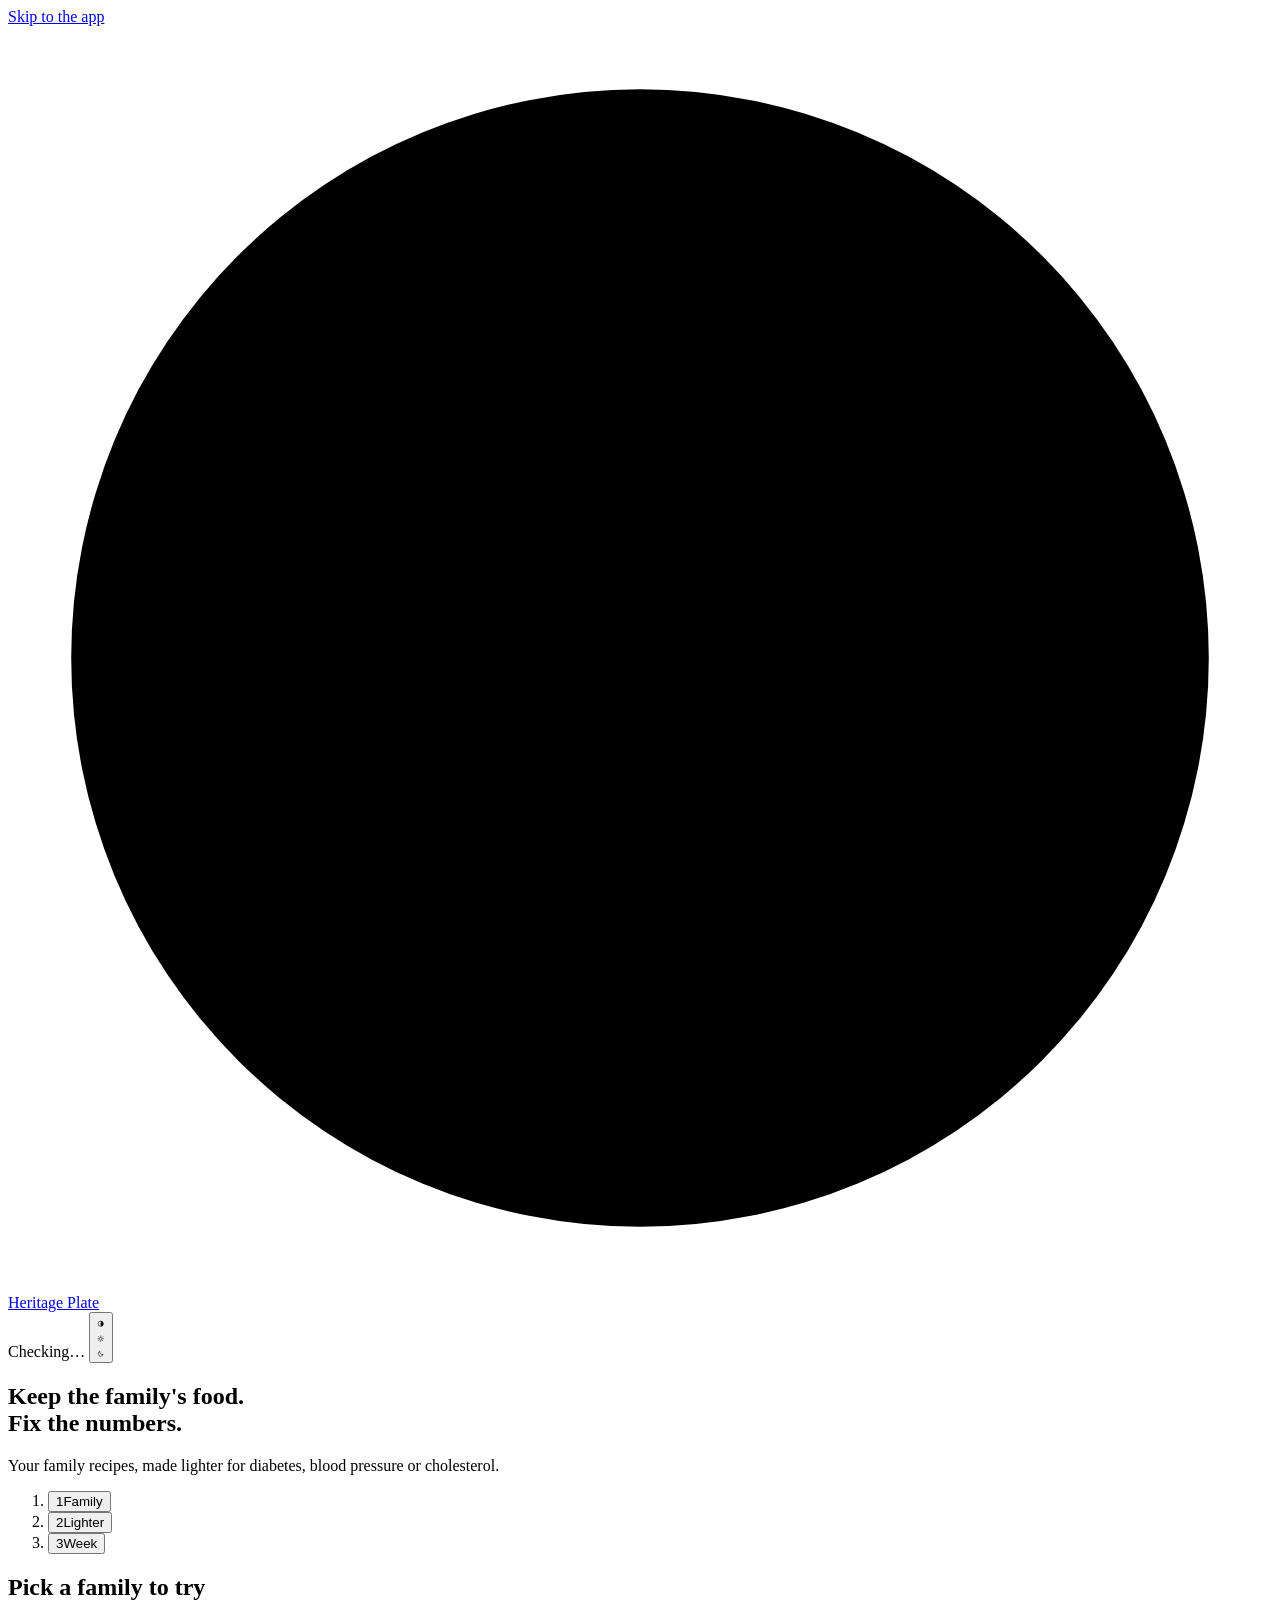
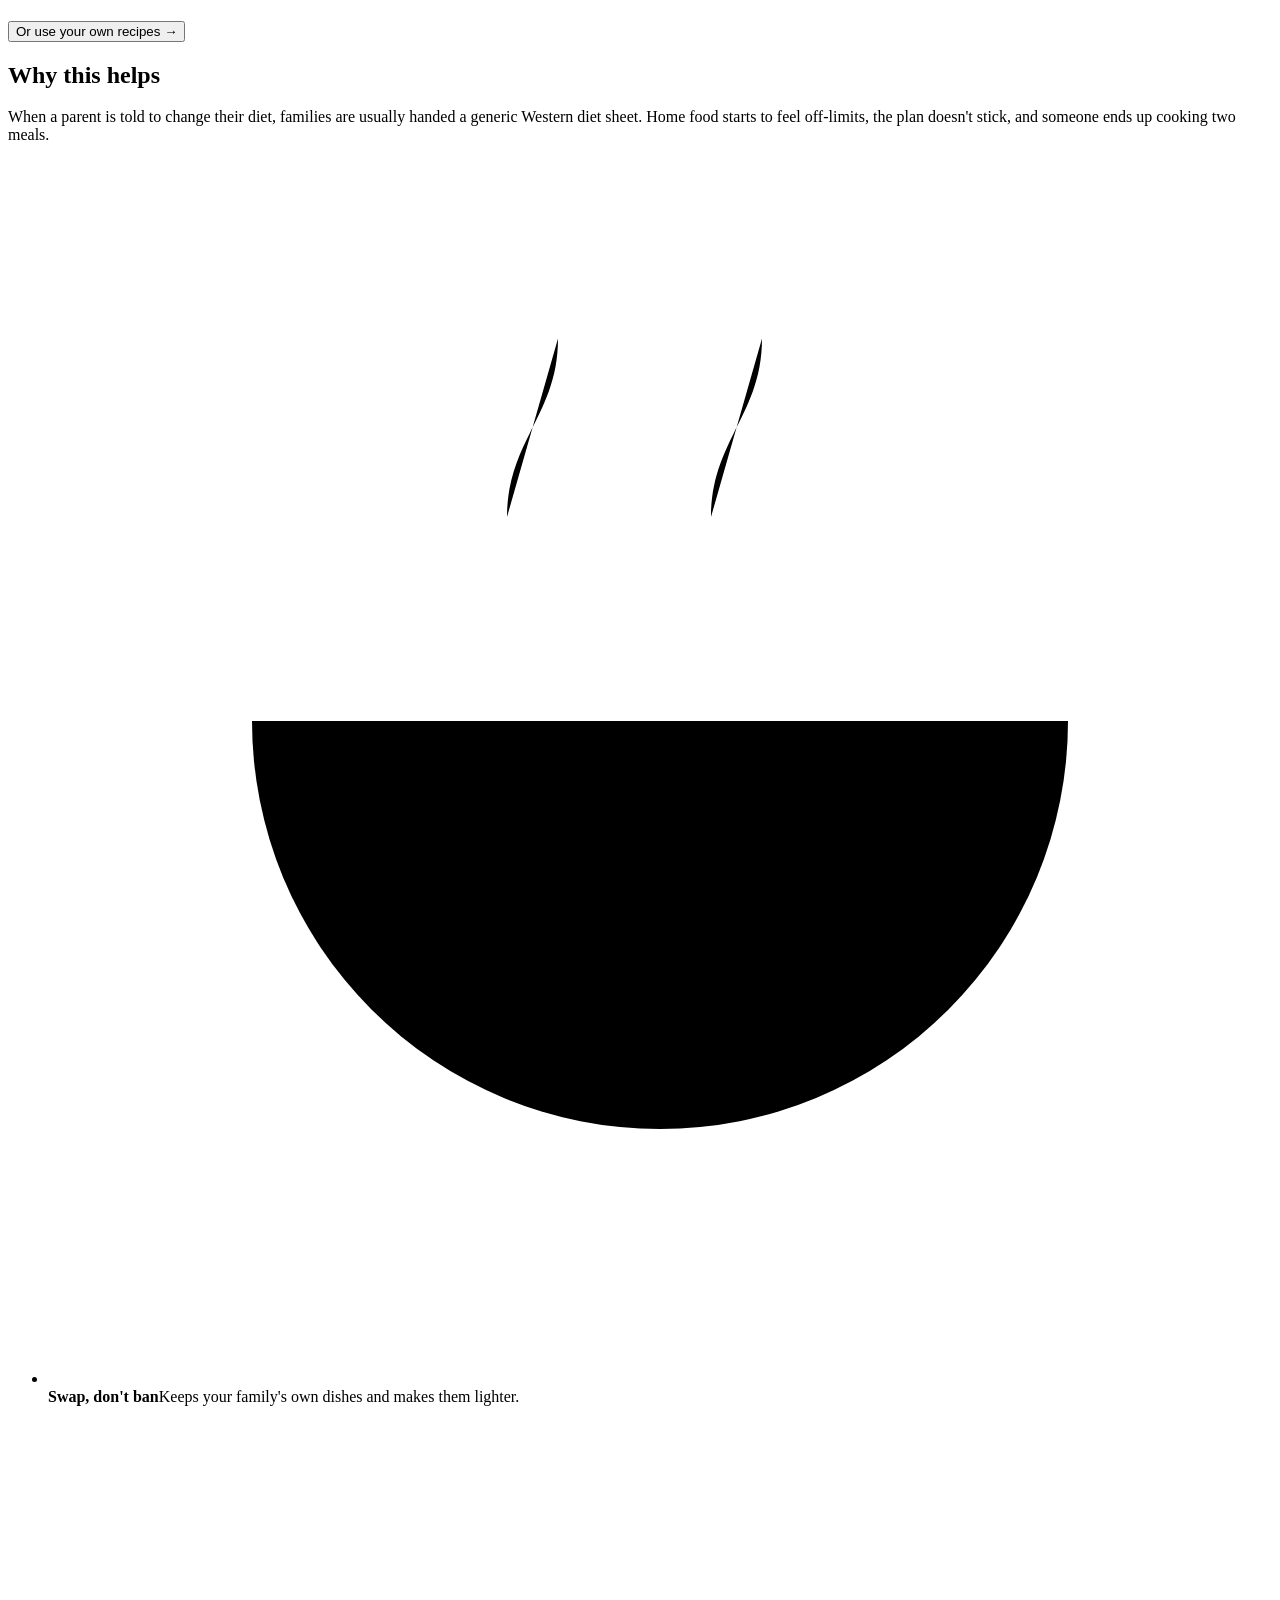
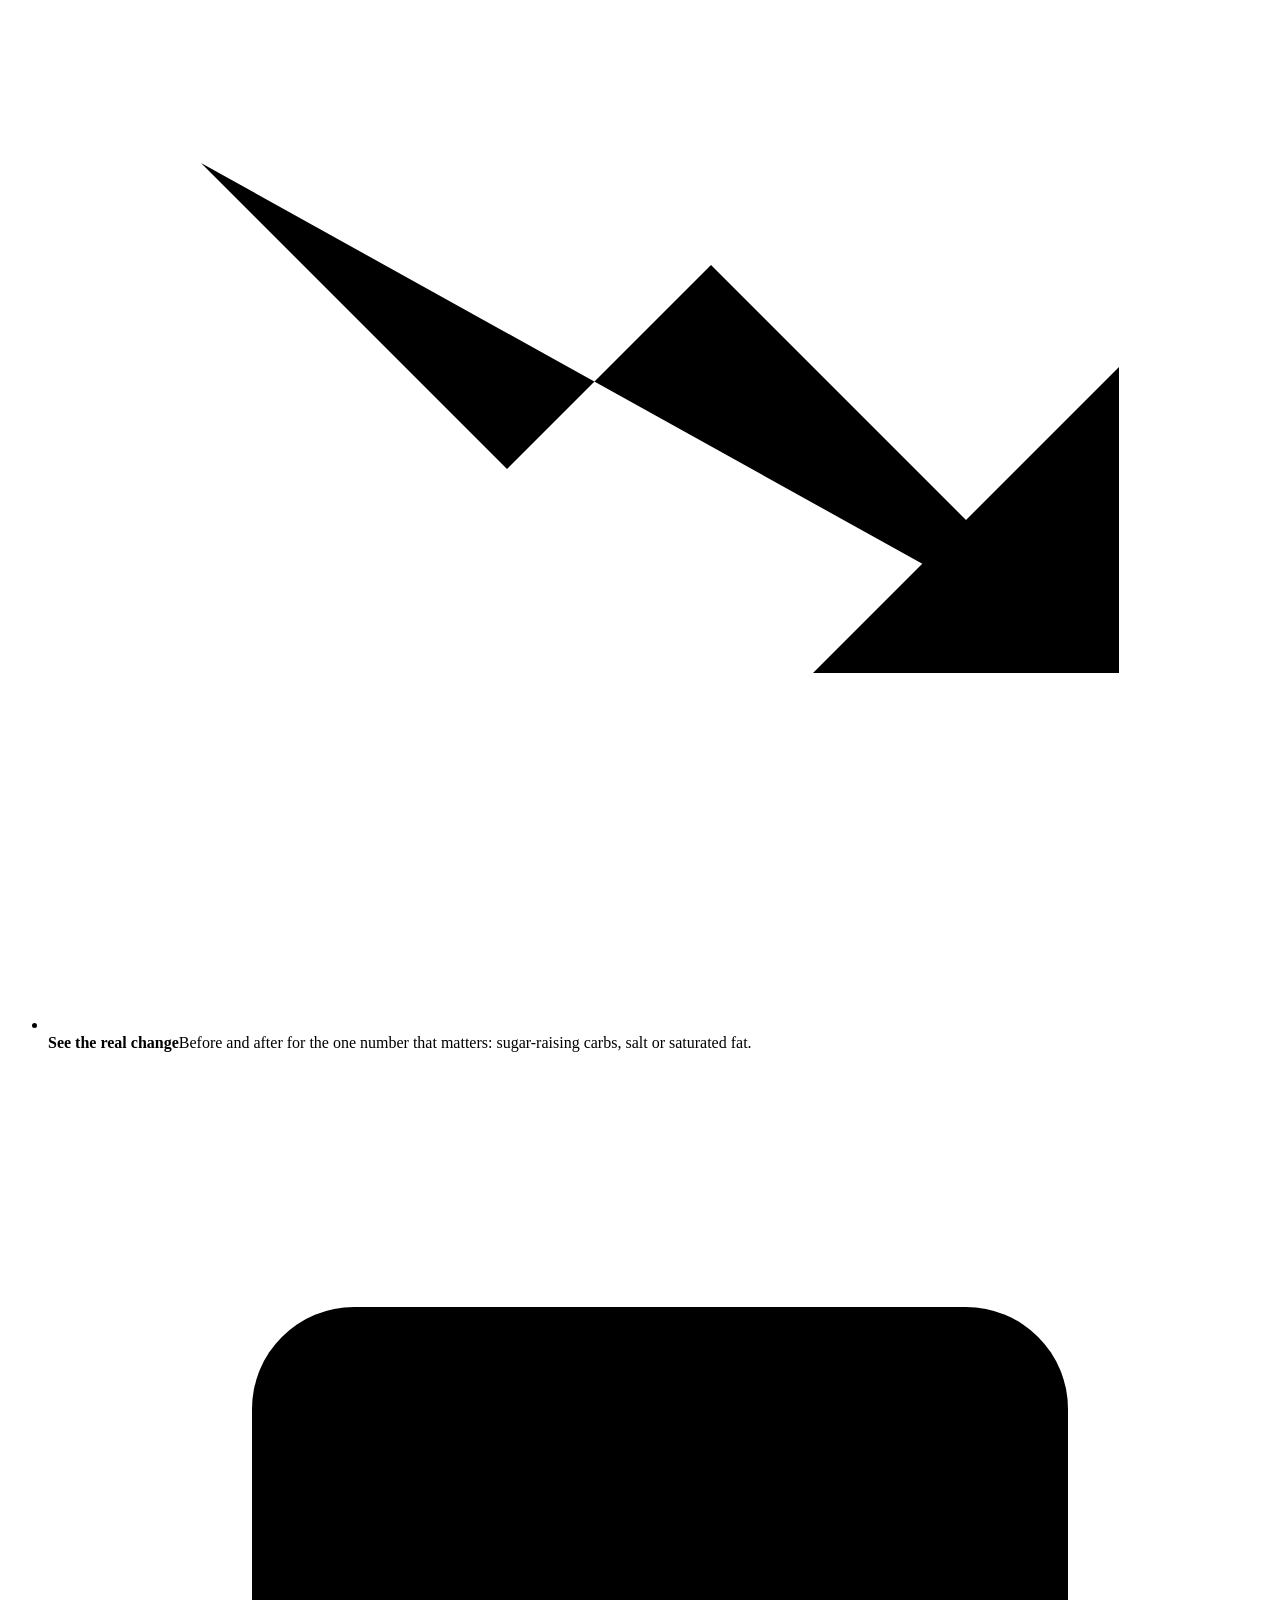
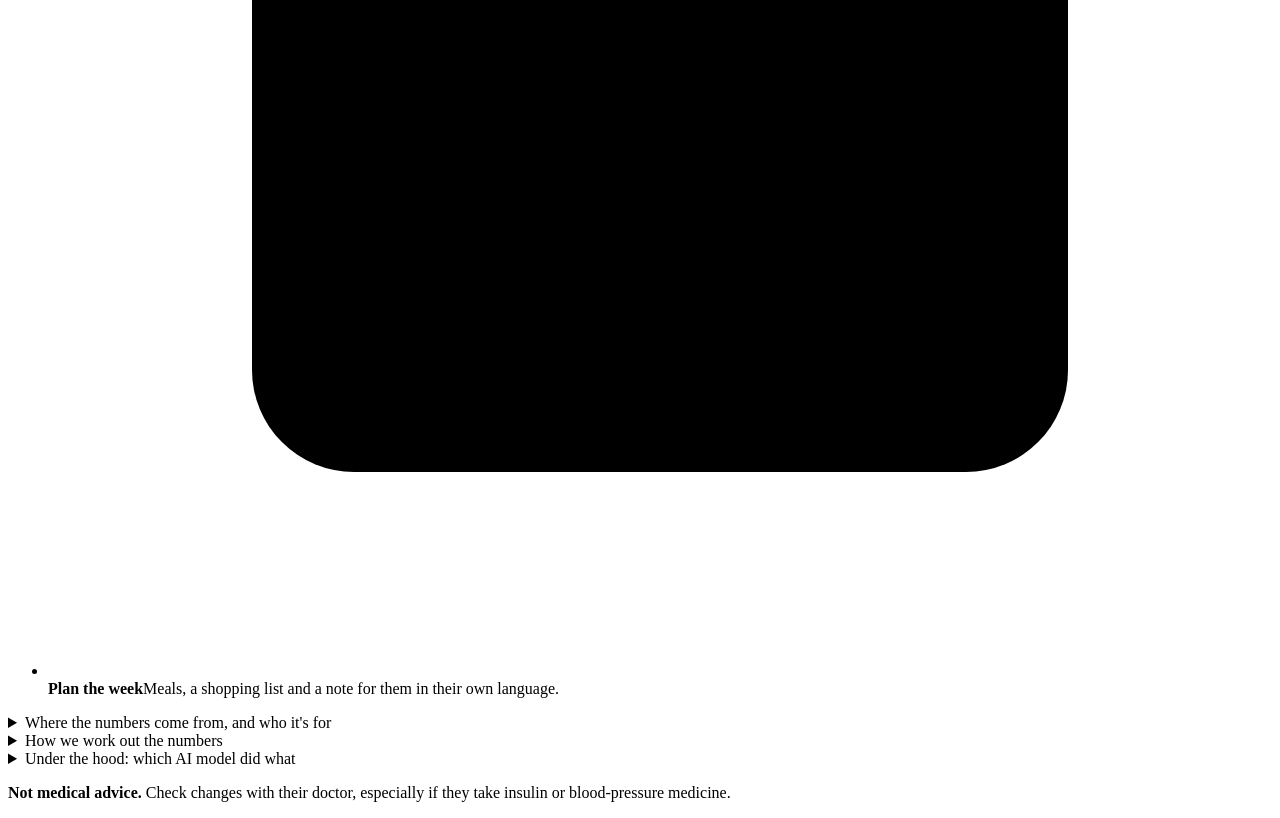
==== commit eef685e6: "Add dark theme, theme toggle and 'Why this helps' section frontend-ux agent: all colours are tokens " ====
--- a/heritage-plate/static/index.html
+++ b/heritage-plate/static/index.html
@@ -4,7 +4,9 @@
   <meta charset="utf-8">
   <meta name="viewport" content="width=device-width, initial-scale=1">
   <meta name="description" content="Keep the family's food. Fix the numbers. Heritage Plate makes your family recipes lighter for diabetes, blood pressure or cholesterol.">
-  <meta name="theme-color" content="#fbf6ee">
+  <meta name="theme-color" content="#fbf6ee" media="(prefers-color-scheme: light)">
+  <meta name="theme-color" content="#1c1612" media="(prefers-color-scheme: dark)">
+  <meta name="color-scheme" content="light dark">
   <title>Heritage Plate: keep the family's food, fix the numbers</title>
   <link rel="icon" href="/static/favicon.svg" type="image/svg+xml">
   <link rel="stylesheet" href="/static/styles.css">
@@ -16,14 +18,21 @@
     <div class="wrap top-inner">
       <a class="brand" href="#" aria-label="Heritage Plate, home">
         <svg class="brand-mark" viewBox="0 0 40 40" aria-hidden="true" focusable="false">
-          <circle cx="20" cy="20" r="18" fill="#fff" stroke="#a63f14" stroke-width="2.5"/>
-          <circle cx="20" cy="20" r="11.5" fill="#f6e3c8"/>
-          <path d="M14 23c3-7 9-9 13-9-1 6-5 11-12 11" fill="#2e6b45"/>
-          <path d="M15 24c3-3 6-5 9-7" stroke="#f6e3c8" stroke-width="1.4" fill="none" stroke-linecap="round"/>
+          <circle class="bm-plate" cx="20" cy="20" r="18" stroke-width="2.5"/>
+          <circle class="bm-dish" cx="20" cy="20" r="11.5"/>
+          <path class="bm-leaf" d="M14 23c3-7 9-9 13-9-1 6-5 11-12 11"/>
+          <path class="bm-vein" d="M15 24c3-3 6-5 9-7" stroke-width="1.4" stroke-linecap="round"/>
         </svg>
         <span>Heritage Plate</span>
       </a>
-      <span id="mode" class="badge" role="status">Checking…</span>
+      <div class="top-end">
+        <span id="mode" class="badge" role="status">Checking…</span>
+        <button id="themeToggle" class="theme-btn" type="button" data-mode="system" aria-label="Colour theme: system. Switch theme">
+          <svg class="ic-system" viewBox="0 0 24 24" aria-hidden="true" focusable="false"><circle cx="12" cy="12" r="8.5" fill="none" stroke="currentColor" stroke-width="1.8"/><path d="M12 3.5a8.5 8.5 0 0 1 0 17Z" fill="currentColor"/></svg>
+          <svg class="ic-light" viewBox="0 0 24 24" aria-hidden="true" focusable="false"><circle cx="12" cy="12" r="4" fill="none" stroke="currentColor" stroke-width="1.8"/><path d="M12 2.5v2.5M12 19v2.5M2.5 12H5M19 12h2.5M5.3 5.3l1.8 1.8M16.9 16.9l1.8 1.8M5.3 18.7l1.8-1.8M16.9 7.1l1.8-1.8" stroke="currentColor" stroke-width="1.8" stroke-linecap="round"/></svg>
+          <svg class="ic-dark" viewBox="0 0 24 24" aria-hidden="true" focusable="false"><path d="M19.5 14.5A8 8 0 0 1 9.5 4.5a8 8 0 1 0 10 10Z" fill="none" stroke="currentColor" stroke-width="1.8" stroke-linejoin="round"/></svg>
+        </button>
+      </div>
     </div>
   </header>
 
@@ -54,6 +63,33 @@
           <div class="family skeleton" aria-hidden="true"></div>
         </div>
         <button id="startOwn" class="btn-link start-own" type="button" aria-pressed="false">Or use your own recipes <span aria-hidden="true">→</span></button>
+
+        <section class="helps" aria-labelledby="whyTitle">
+          <h2 id="whyTitle" class="helps-title">Why this helps</h2>
+          <p class="helps-problem">When a parent is told to change their diet, families are usually handed a generic Western diet sheet. Home food starts to feel off-limits, the plan doesn't stick, and someone ends up cooking two meals.</p>
+          <ul class="helps-points">
+            <li>
+              <span class="helps-icon" aria-hidden="true"><svg viewBox="0 0 24 24" focusable="false"><path d="M4 11h16a8 8 0 0 1-16 0Z"/><path d="M9 7c0-1.5 1-2 1-3.5M13 7c0-1.5 1-2 1-3.5"/></svg></span>
+              <span><b>Swap, don't ban</b><span class="helps-text">Keeps your family's own dishes and makes them lighter.</span></span>
+            </li>
+            <li>
+              <span class="helps-icon" aria-hidden="true"><svg viewBox="0 0 24 24" focusable="false"><path d="M3 7l6 6 4-4 8 8"/><path d="M15 17h6v-6"/></svg></span>
+              <span><b>See the real change</b><span class="helps-text">Before and after for the one number that matters: sugar-raising carbs, salt or saturated fat.</span></span>
+            </li>
+            <li>
+              <span class="helps-icon" aria-hidden="true"><svg viewBox="0 0 24 24" focusable="false"><rect x="4" y="5" width="16" height="15" rx="2"/><path d="M4 10h16M9 3v4M15 3v4M8 14h3M8 17h6"/></svg></span>
+              <span><b>Plan the week</b><span class="helps-text">Meals, a shopping list and a note for them in their own language.</span></span>
+            </li>
+          </ul>
+          <details id="whyMore" class="helps-more">
+            <summary>Where the numbers come from, and who it's for</summary>
+            <div class="helps-more-body">
+              <p><b>Numbers from food tables, not AI.</b> They come from published tables (India's IFCT 2017 and USDA), and every dish shows its sources. NVIDIA Nemotron models do the cooking ideas: reading recipes, suggesting swaps and planning the week.</p>
+              <p><b>For families cooking</b> South Asian, East or Southeast Asian, Continental, Middle Eastern or Latin American food for a parent with type 2 diabetes, high blood pressure or high cholesterol.</p>
+              <p><b>Not medical advice.</b> Check changes with their doctor.</p>
+            </div>
+          </details>
+        </section>
       </section>
 
       <!-- Step 2: make the dishes lighter -->
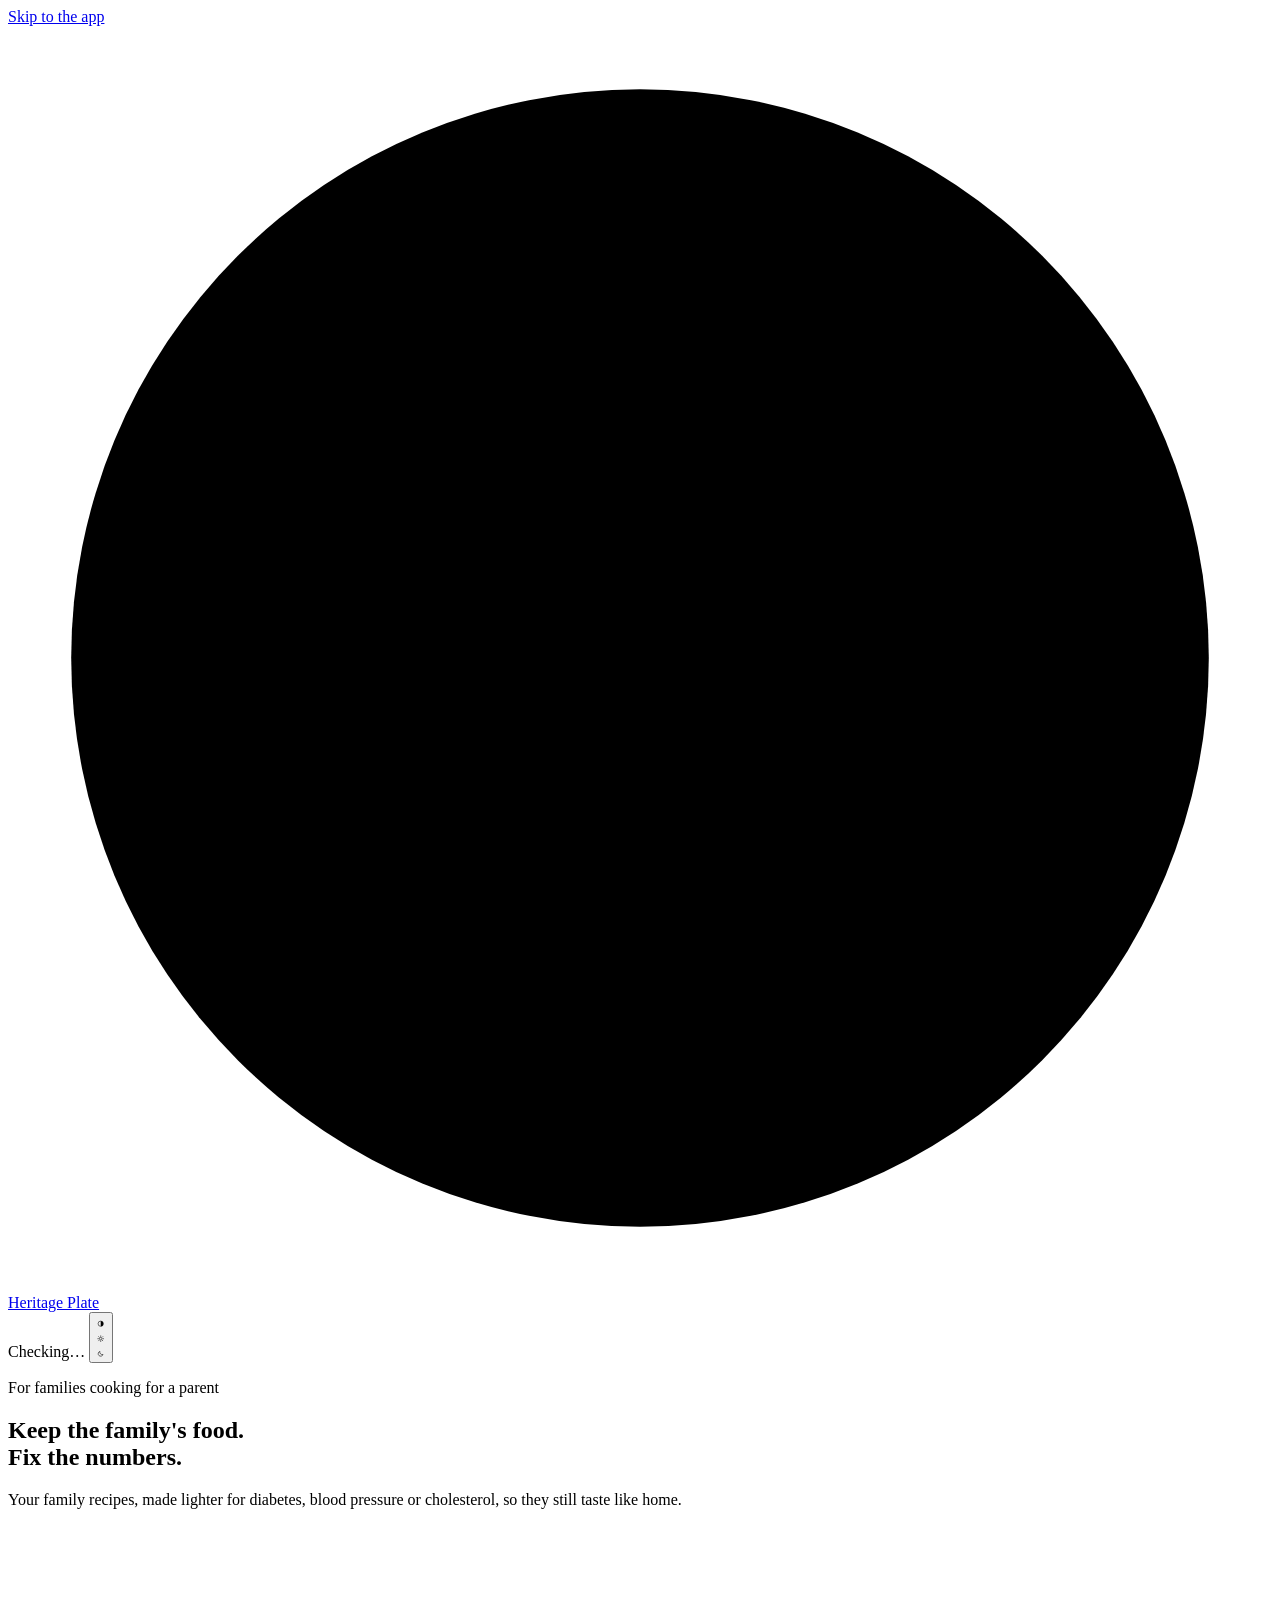
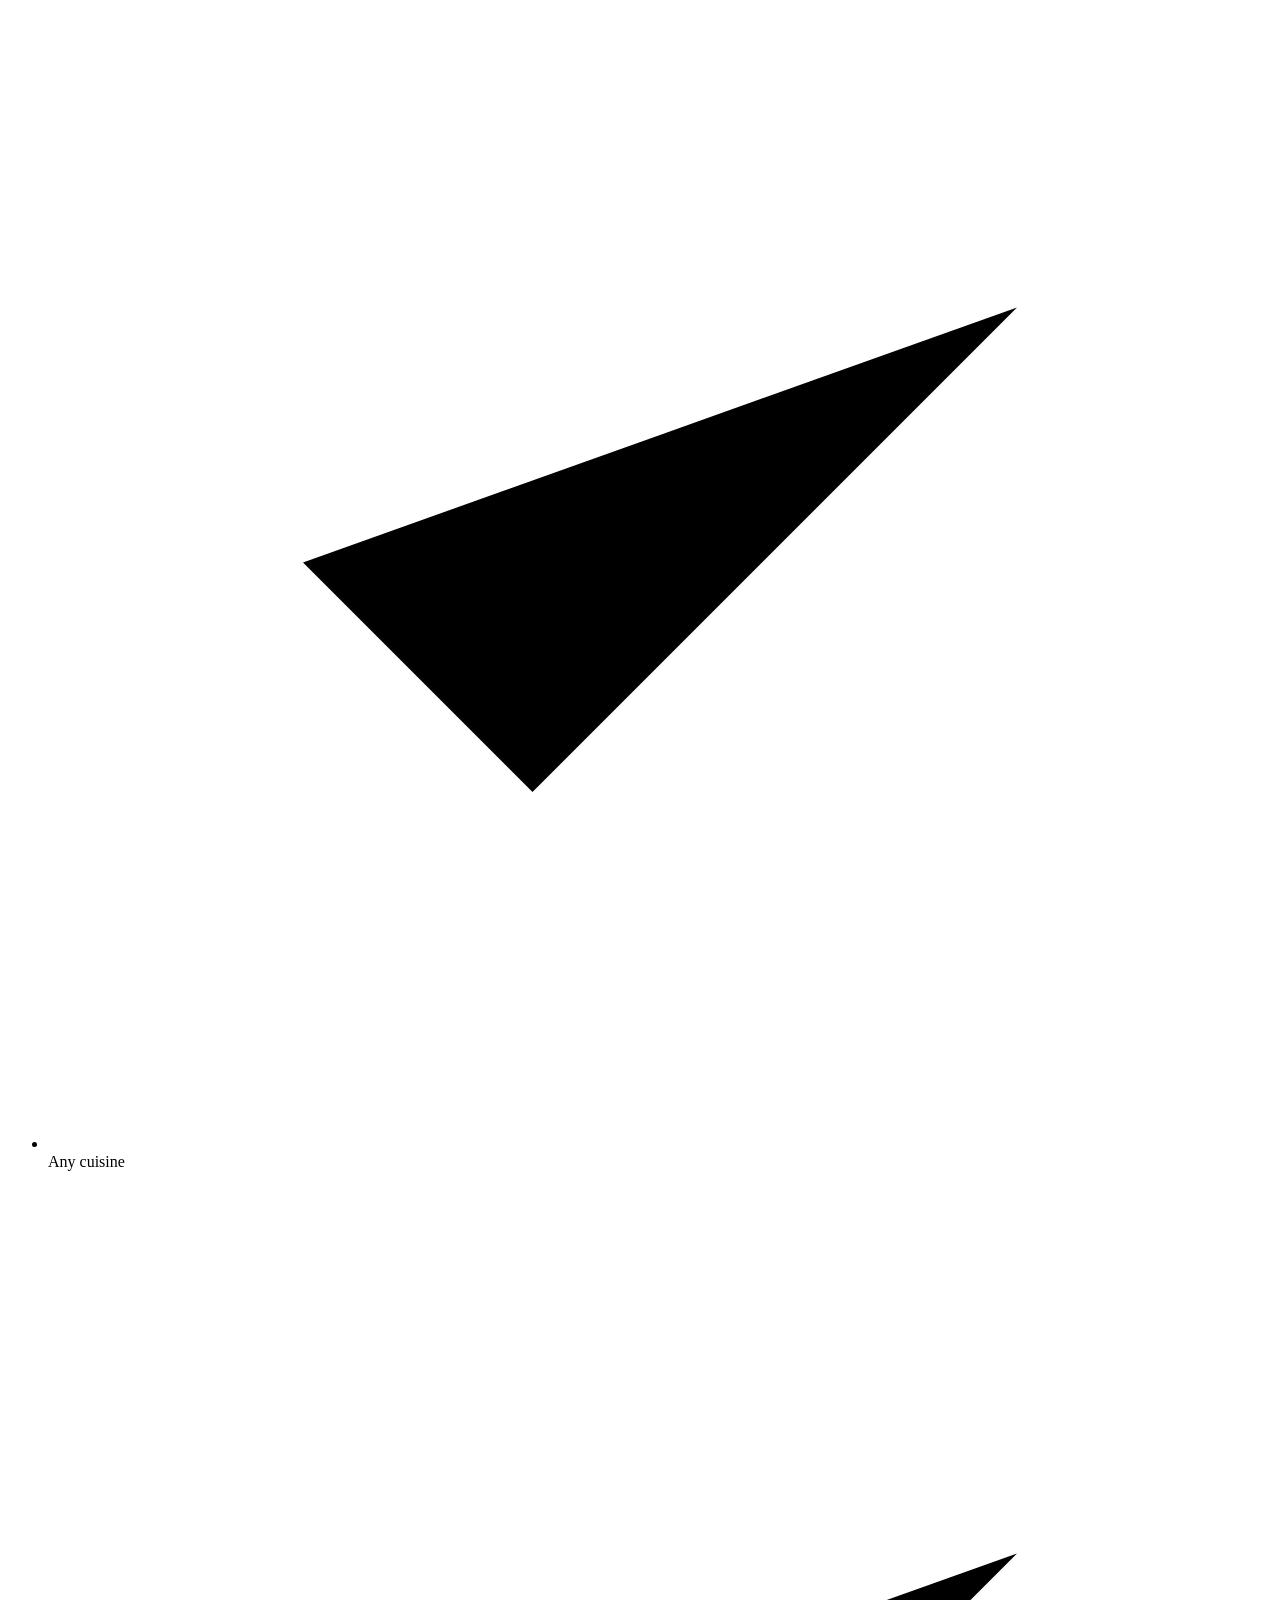
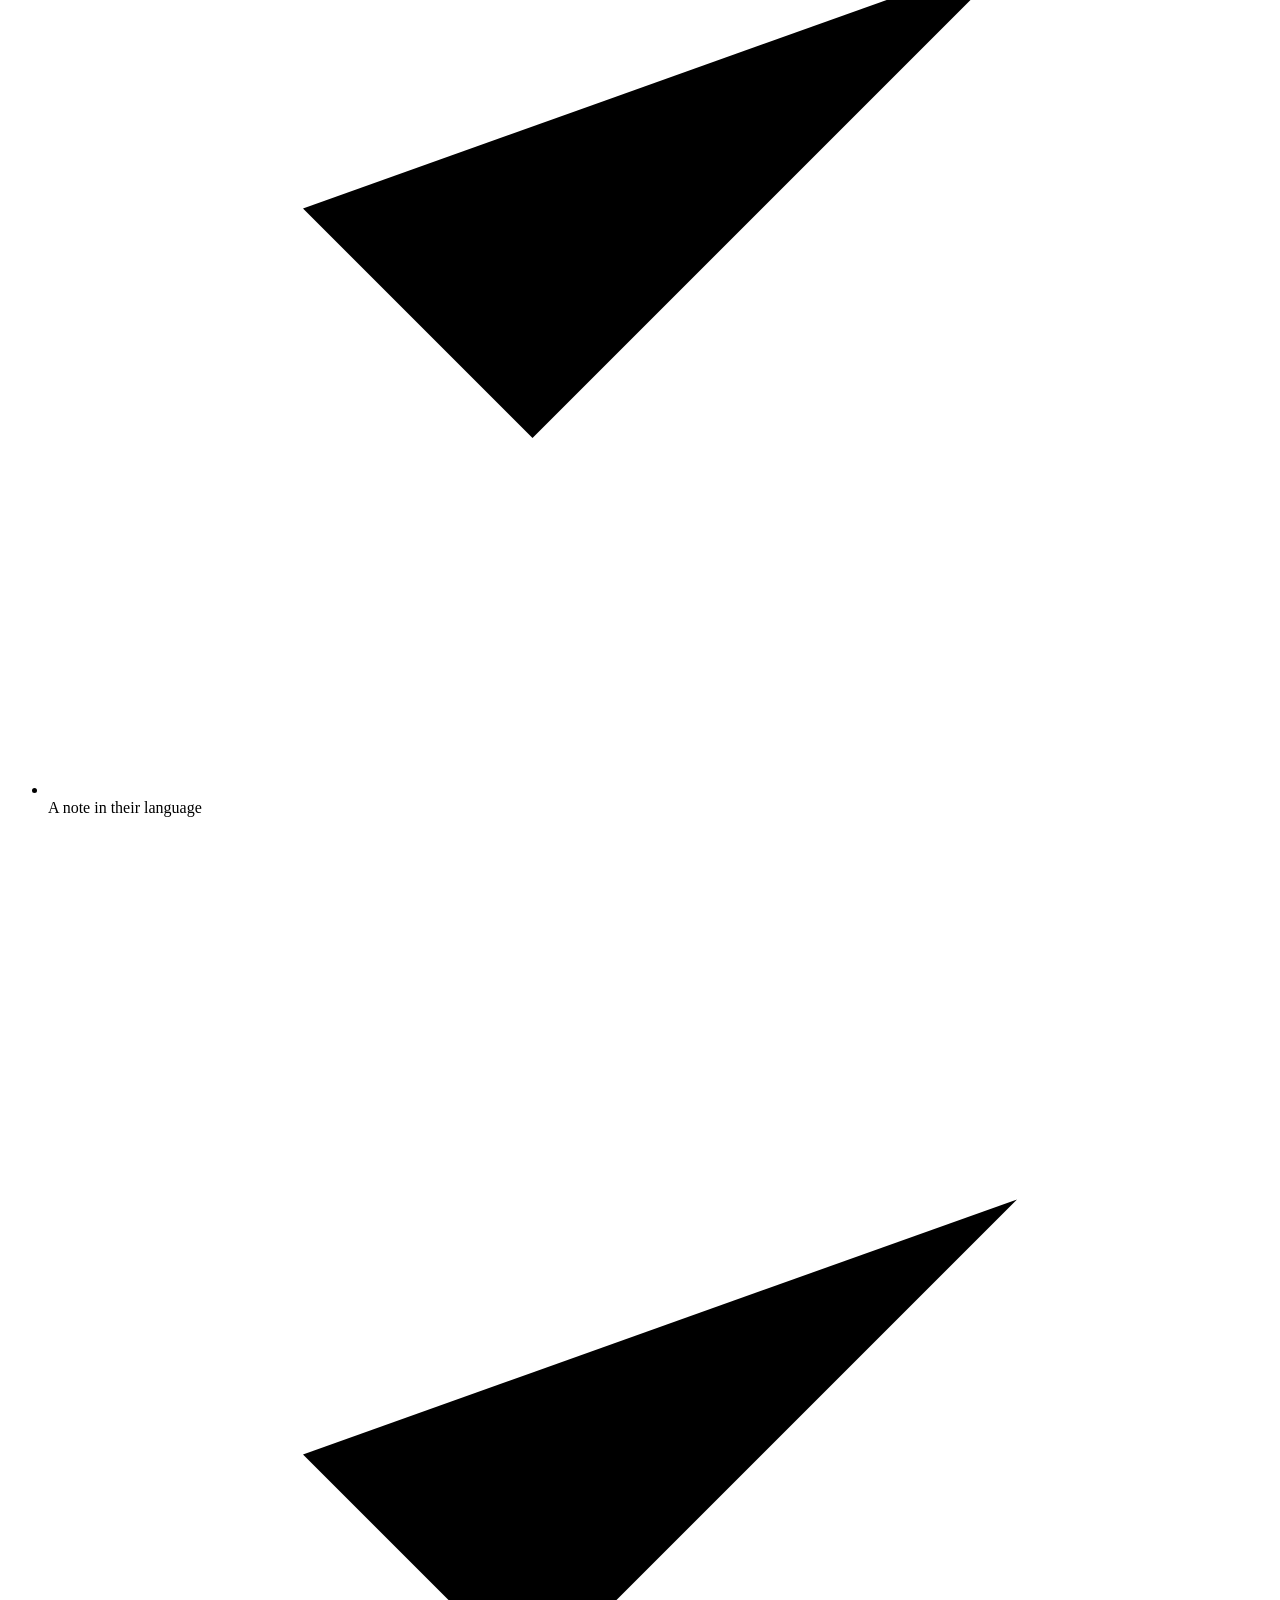
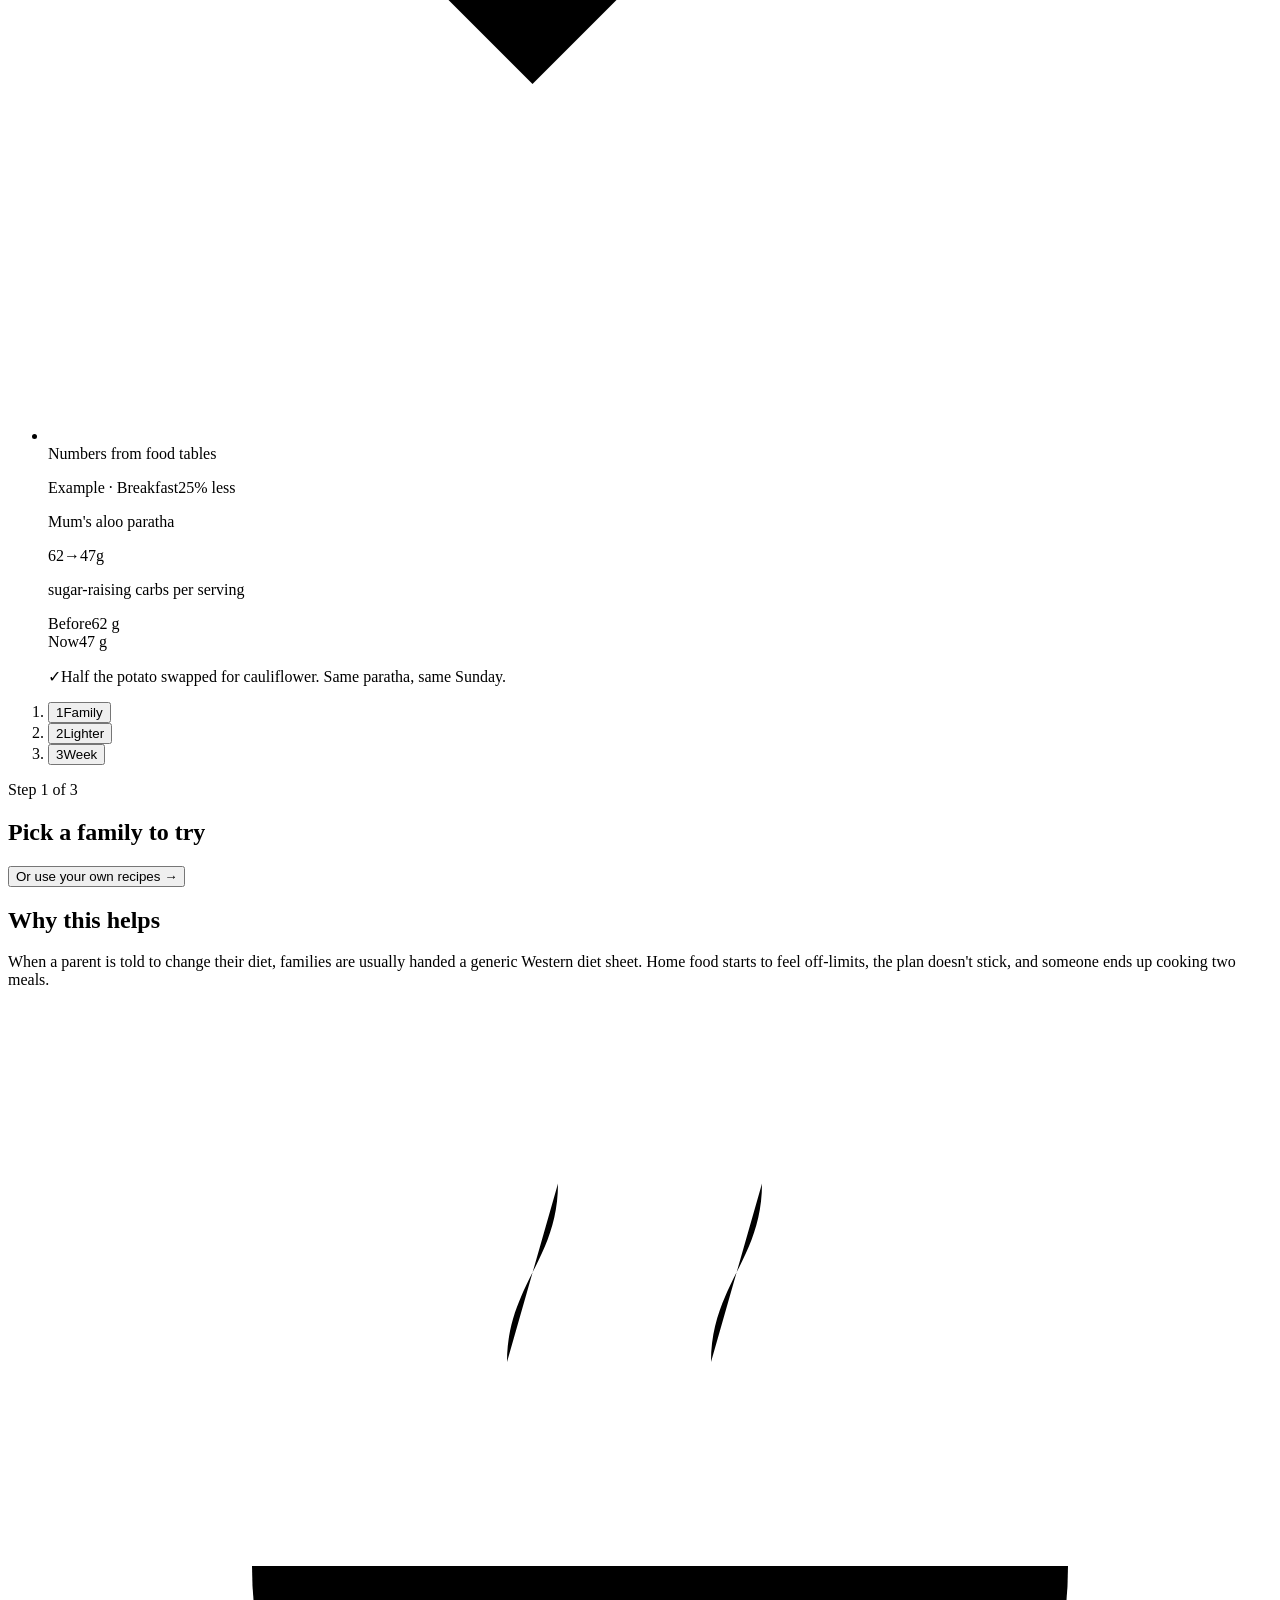
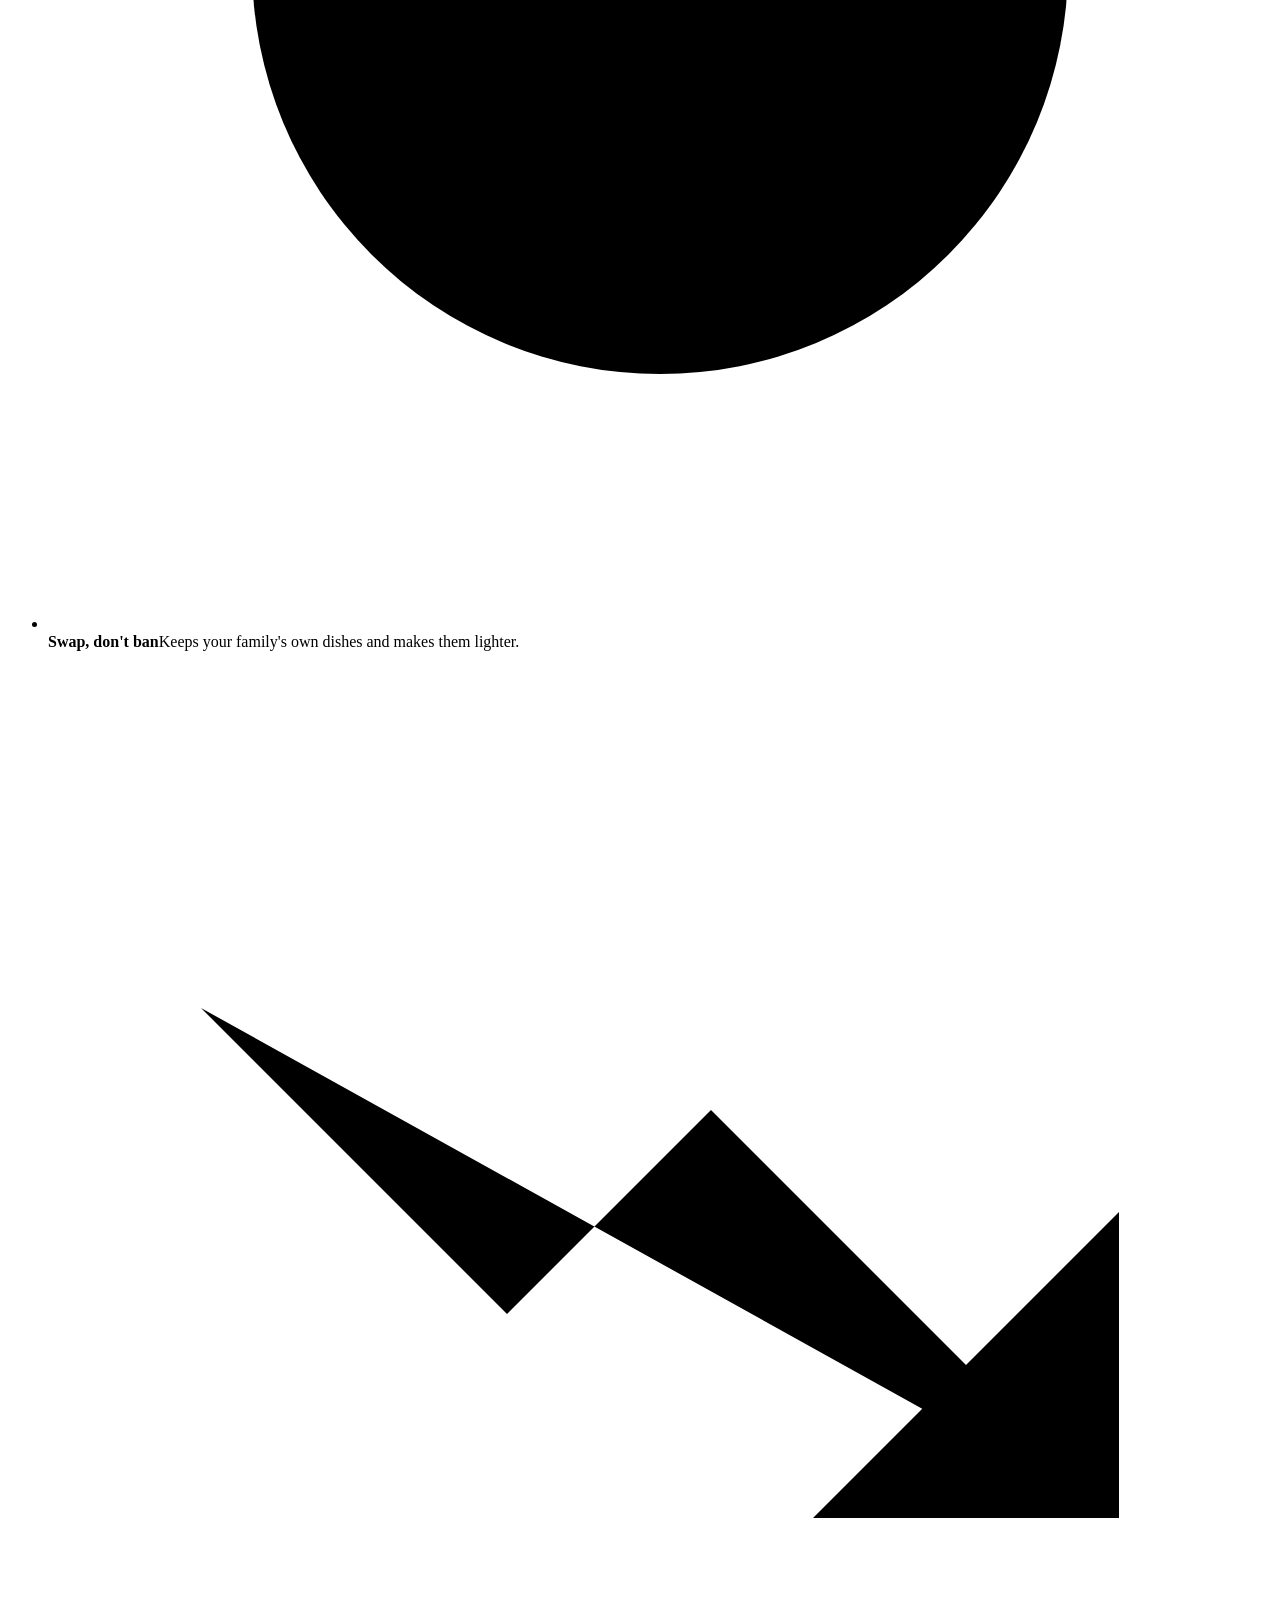
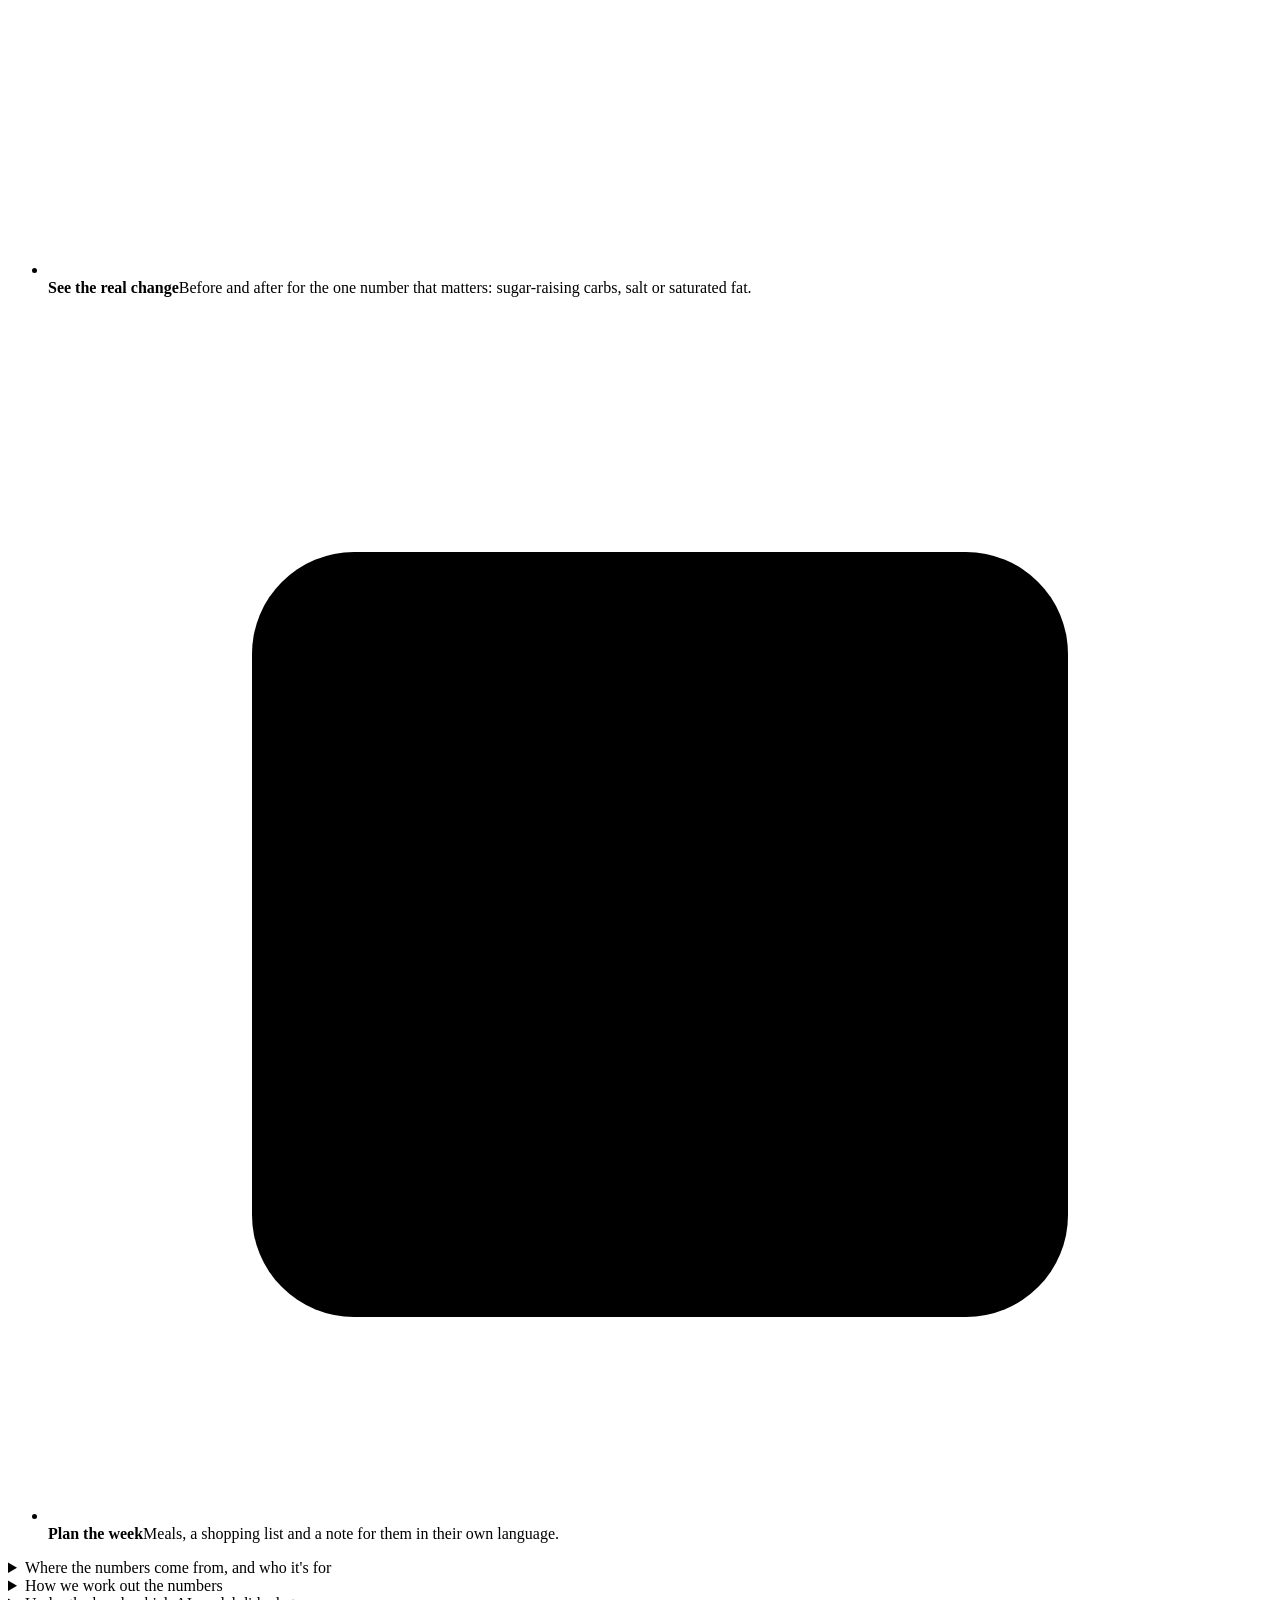
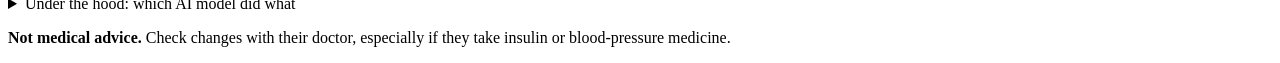
==== commit 064b6f40: "Heritage Plate: premium design pass ("linen and paprika") Warm editorial palette in light and dark (" ====
--- a/heritage-plate/static/index.html
+++ b/heritage-plate/static/index.html
@@ -4,11 +4,13 @@
   <meta charset="utf-8">
   <meta name="viewport" content="width=device-width, initial-scale=1">
   <meta name="description" content="Keep the family's food. Fix the numbers. Heritage Plate makes your family recipes lighter for diabetes, blood pressure or cholesterol.">
-  <meta name="theme-color" content="#fbf6ee" media="(prefers-color-scheme: light)">
-  <meta name="theme-color" content="#1c1612" media="(prefers-color-scheme: dark)">
+  <meta name="theme-color" content="#f7f1e7" media="(prefers-color-scheme: light)">
+  <meta name="theme-color" content="#16110d" media="(prefers-color-scheme: dark)">
   <meta name="color-scheme" content="light dark">
   <title>Heritage Plate: keep the family's food, fix the numbers</title>
   <link rel="icon" href="/static/favicon.svg" type="image/svg+xml">
+  <link rel="preload" href="/static/fonts/fraunces-latin.woff2" as="font" type="font/woff2" crossorigin>
+  <link rel="preload" href="/static/fonts/figtree-latin.woff2" as="font" type="font/woff2" crossorigin>
   <link rel="stylesheet" href="/static/styles.css">
 </head>
 <body>
@@ -38,9 +40,30 @@
 
   <main id="main">
     <section class="hero" aria-labelledby="heroTitle">
-      <div class="wrap">
-        <h1 id="heroTitle">Keep the family's food.<br><span class="accent">Fix the numbers.</span></h1>
-        <p class="lede">Your family recipes, made lighter for diabetes, blood pressure or cholesterol.</p>
+      <div class="wrap hero-grid">
+        <div class="hero-copy">
+          <p class="eyebrow">For families cooking for a parent</p>
+          <h1 id="heroTitle">Keep the family's food.<br><span class="accent">Fix the numbers.</span></h1>
+          <p class="lede">Your family recipes, made lighter for diabetes, blood pressure or cholesterol, so they still taste like home.</p>
+          <ul class="hero-facts" aria-label="What you get">
+            <li><svg viewBox="0 0 24 24" aria-hidden="true" focusable="false"><path d="M5 12.5l4.5 4.5L19 7.5"/></svg>Any cuisine</li>
+            <li><svg viewBox="0 0 24 24" aria-hidden="true" focusable="false"><path d="M5 12.5l4.5 4.5L19 7.5"/></svg>A note in their language</li>
+            <li><svg viewBox="0 0 24 24" aria-hidden="true" focusable="false"><path d="M5 12.5l4.5 4.5L19 7.5"/></svg>Numbers from food tables</li>
+          </ul>
+        </div>
+        <figure class="hero-card" aria-label="Example result: Mum's aloo paratha has 62 grams of sugar-raising carbs per serving before and 47 grams after, 25 percent less.">
+          <div aria-hidden="true">
+            <div class="hc-top"><span class="hc-kicker">Example · Breakfast</span><span class="tag tag-win">25% less</span></div>
+            <p class="hc-name">Mum's aloo paratha</p>
+            <p class="nums"><span class="nums-was">62</span><span class="nums-arrow">→</span><span class="nums-now">47<span class="nums-unit">g</span></span></p>
+            <p class="nums-label">sugar-raising carbs per serving</p>
+            <div class="cmp">
+              <div class="cmp-row"><span>Before</span><span class="cmp-bar"><span style="width:100%"></span></span><span class="cmp-v">62 g</span></div>
+              <div class="cmp-row is-now"><span>Now</span><span class="cmp-bar"><span style="width:76%"></span></span><span class="cmp-v">47 g</span></div>
+            </div>
+            <p class="hc-swap"><span class="tick">✓</span><span>Half the potato swapped for cauliflower. Same paratha, same Sunday.</span></p>
+          </div>
+        </figure>
       </div>
     </section>
 
@@ -55,6 +78,7 @@
     <div class="wrap flow">
       <!-- Step 1: pick a family -->
       <section id="start" class="step-sec" aria-labelledby="s1" tabindex="-1">
+        <p class="eyebrow">Step 1 of 3</p>
         <h2 id="s1" class="sec-title" tabindex="-1">Pick a family to try</h2>
         <div id="families" class="families">
           <div class="family skeleton" aria-hidden="true"></div>
@@ -94,6 +118,7 @@
 
       <!-- Step 2: make the dishes lighter -->
       <section id="stepDishes" class="step-sec reveal" aria-labelledby="s2" hidden>
+        <p class="eyebrow">Step 2 of 3</p>
         <h2 id="s2" class="sec-title" tabindex="-1">Make the dishes lighter</h2>
 
         <fieldset class="seg">
@@ -155,6 +180,7 @@
 
       <!-- Step 3: the week -->
       <section id="stepWeek" class="step-sec reveal" aria-labelledby="s3" hidden>
+        <p class="eyebrow">Step 3 of 3</p>
         <h2 id="s3" class="sec-title" tabindex="-1">Plan the week</h2>
         <p class="sec-sub">7 days of meals, a shopping list and a note for <span class="parent-word">Mum or Dad</span>.</p>
         <div class="action-bar">
